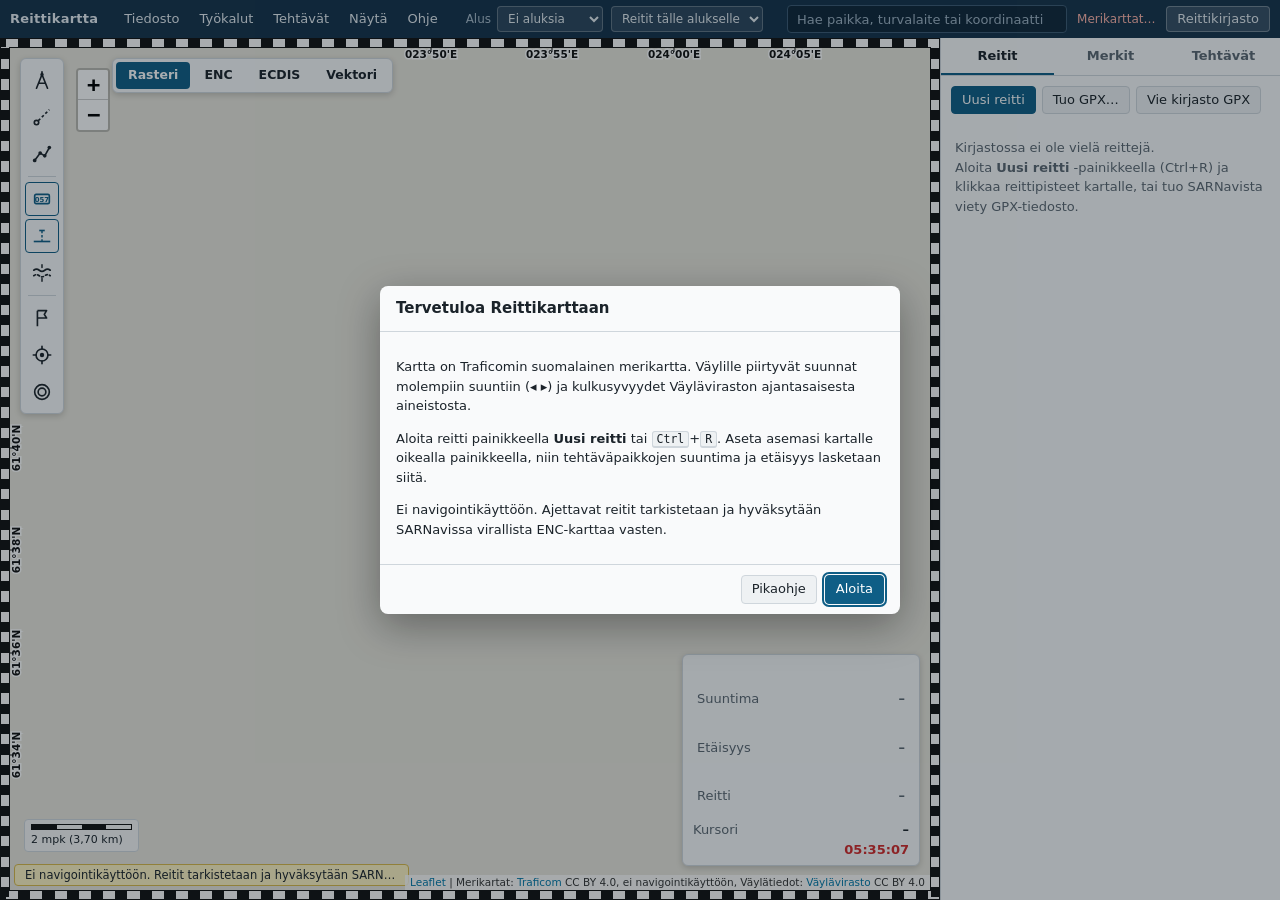
==== lahdekoodi/index.html @ a5c32640 "Tehtäväpaikan haku, oma sijainti, merimailit haussa, OSM-maapohja oletuksena - Tehtävälomakkeessa pa" ====
<!doctype html>
<html lang="fi">
<head>
<meta charset="utf-8">
<meta name="viewport" content="width=device-width, initial-scale=1">
<title>Reittikartta</title>
<link rel="stylesheet" href="lib/leaflet.css">
<link rel="stylesheet" href="css/app.css">
</head>
<body>
<header id="topbar">
  <button id="menuBtn" class="mi" type="button" aria-label="Valikko" title="Valikko">
    <svg viewBox="0 0 24 24" width="22" height="22" aria-hidden="true"><path d="M4 7h16M4 12h16M4 17h16" stroke="currentColor" stroke-width="2" stroke-linecap="round"/></svg>
  </button>
  <div class="brand" title="Selainpohjainen reittisuunnittelu merikartalla">Reittikartta</div>
  <nav id="menubar" aria-label="Valikot">
    <button class="mi" data-menu="file">Tiedosto</button>
    <button class="mi" data-menu="tools">Työkalut</button>
    <button class="mi" data-menu="tasks">Tehtävät</button>
    <button class="mi" data-menu="view">Näytä</button>
    <button class="mi" data-menu="help">Ohje</button>
  </nav>
  <div class="top-fields">
    <label class="fld">Alus
      <select id="vesselSel"></select>
    </label>
    <label class="fld">
      <select id="routeFilter" aria-label="Näytettävät reitit">
        <option value="vessel">Reitit tälle alukselle</option>
        <option value="all">Kaikki reitit</option>
      </select>
    </label>
  </div>
  <div id="searchBox" role="search">
    <input id="searchIn" type="search" placeholder="Hae paikka, turvalaite tai koordinaatti" autocomplete="off" spellcheck="false" aria-label="Paikkahaku">
    <div id="searchRes" hidden></div>
  </div>
  <span id="netStatus" class="net" role="status"></span>
  <button id="panelToggle" class="btn-ghost" aria-pressed="true"><span class="pt-long">Reittikirjasto</span><span class="pt-short">Kirjasto</span></button>
</header>

<main id="main">
  <div id="mapwrap">
    <div id="map" aria-label="Merikartta"></div>

    <div id="toolbar" role="toolbar" aria-label="Työkalut">
      <button class="tb" id="tbMeasure" title="Harppi – matkan mittaaminen (M)">
        <svg viewBox="0 0 24 24"><path d="M12 3v3M12 6l-6 15M12 6l6 15M8.2 15.5h7.6" fill="none" stroke="currentColor" stroke-width="1.8" stroke-linecap="round"/><circle cx="12" cy="6" r="1.8" fill="currentColor"/></svg>
      </button>
      <button class="tb" id="tbEbl" title="Suuntima – tosisuuntima ja etäisyys (F6)">
        <svg viewBox="0 0 24 24"><circle cx="6" cy="18" r="2.4" fill="none" stroke="currentColor" stroke-width="1.8"/><path d="M8 16L20 4" stroke="currentColor" stroke-width="1.8" stroke-dasharray="3 2.4"/></svg>
      </button>
      <button class="tb" id="tbRoute" title="Uusi reitti (Ctrl+R)">
        <svg viewBox="0 0 24 24"><path d="M4 19L10 11L15 14L20 5" fill="none" stroke="currentColor" stroke-width="1.8"/><circle cx="4" cy="19" r="2" fill="currentColor"/><circle cx="10" cy="11" r="2" fill="currentColor"/><circle cx="15" cy="14" r="2" fill="currentColor"/><circle cx="20" cy="5" r="2" fill="currentColor"/></svg>
      </button>
      <span class="tb-sep"></span>
      <button class="tb tg" id="tbNotes" title="Reittinuottien näkyvyys">
        <svg viewBox="0 0 24 24"><rect x="4" y="7" width="16" height="10" rx="1.5" fill="none" stroke="currentColor" stroke-width="1.8"/><text x="12" y="15.2" text-anchor="middle" font-size="7.5" font-weight="700" fill="currentColor">057</text></svg>
      </button>
      <button class="tb tg" id="tbPasses" title="Sivuutus- ja käännösetäisyyksien näkyvyys">
        <svg viewBox="0 0 24 24"><path d="M3 18H21" stroke="currentColor" stroke-width="1.8"/><path d="M12 18V6" stroke="currentColor" stroke-width="1.6" stroke-dasharray="2.5 2"/><path d="M9 6H15" stroke="currentColor" stroke-width="1.8"/></svg>
      </button>
      <button class="tb tg" id="tbDeep" title="Syvä vesi – turvasyvyyttä syvempi vesi vaaleana, varottava sinisenä">
        <svg viewBox="0 0 24 24"><path d="M3 9c2-1.6 4-1.6 6 0s4 1.6 6 0 4-1.6 6 0" fill="none" stroke="currentColor" stroke-width="1.8" stroke-linecap="round"/><path d="M3 15c2-1.6 4-1.6 6 0s4 1.6 6 0 4-1.6 6 0" fill="none" stroke="currentColor" stroke-width="1.8" stroke-linecap="round" stroke-dasharray="2.2 2.4"/><path d="M12 3v3M12 18v3" stroke="currentColor" stroke-width="1.6" stroke-linecap="round"/></svg>
      </button>
      <span class="tb-sep"></span>
      <button class="tb" id="tbMark" title="Lisää oma merkki kartalta">
        <svg viewBox="0 0 24 24"><path d="M7 21V4M7 4h10l-2.5 4L17 12H7" fill="none" stroke="currentColor" stroke-width="1.8" stroke-linejoin="round"/></svg>
      </button>
      <button class="tb tg" id="tbGps" title="Oma sijainti – selain kysyy luvan">
        <svg viewBox="0 0 24 24"><circle cx="12" cy="12" r="6.5" fill="none" stroke="currentColor" stroke-width="1.8"/><circle cx="12" cy="12" r="2.4" fill="currentColor"/><path d="M12 2.5v3M12 18.5v3M2.5 12h3M18.5 12h3" stroke="currentColor" stroke-width="1.8" stroke-linecap="round"/></svg>
      </button>
      <button class="tb" id="tbTask" title="Uusi tehtäväpaikka">
        <svg viewBox="0 0 24 24"><circle cx="12" cy="12" r="8" fill="none" stroke="currentColor" stroke-width="1.8"/><circle cx="12" cy="12" r="4.2" fill="none" stroke="currentColor" stroke-width="1.8"/></svg>
      </button>
    </div>

    <div id="baseSwitch" role="radiogroup" aria-label="Kartan esitystapa">
      <button type="button" role="radio" data-base="raster" title="Rasterikartta – Traficomin paperikartat, tasolle 17 asti (R)">Rasteri</button>
      <button type="button" role="radio" data-base="enc" title="ENC-kartta perinteisin symbolein, tasolle 17 asti (E)">ENC</button>
      <button type="button" role="radio" data-base="enc-ecdis" title="ENC-kartta ECDIS-symbolein, tasolle 17 asti (Shift+E)">ECDIS</button>
      <button type="button" role="radio" data-base="vector" title="Vektorikartta – terävä kaikilla tasoilla, tasolle 20 asti (V)">Vektori</button>
    </div>

    <div id="editBanner" hidden></div>

    <div id="readout" class="idle" aria-live="off">
      <div class="ro-mode" id="roMode"></div>
      <div class="ro-grid">
        <span class="empty">Suuntima</span><b id="roBrg" class="empty">–</b>
        <span class="empty">Etäisyys</span><b id="roDist" class="empty">–</b>
        <span class="empty">Reitti</span><b id="roTotal" class="empty">–</b>
        <span>Kursori</span><b id="roPos">–</b>
        <span class="ro-task" hidden>Tehtävä</span><b class="ro-task" id="roTask" hidden>–</b>
        <span class="ro-gps" hidden>Oma</span><b class="ro-gps" id="roGps" hidden>–</b>
      </div>
      <div class="ro-clock" id="roClock" title="Tietokoneen kello – ei GNSS-aikaa">--:--:--</div>
    </div>

    <div id="disclaimer">Ei navigointikäyttöön.<span class="dl-long"> Reitit tarkistetaan ja hyväksytään SARNavissa virallista ENC-karttaa vasten.</span></div>
  </div>

  <aside id="panel" aria-label="Reittikirjasto">
    <div class="tabs" role="tablist">
      <button class="tab on" data-tab="routes" role="tab">Reitit</button>
      <button class="tab" data-tab="marks" role="tab">Merkit</button>
      <button class="tab" data-tab="tasks" role="tab">Tehtävät</button>
    </div>
    <div class="tabbody" id="tab-routes"></div>
    <div class="tabbody" id="tab-marks" hidden></div>
    <div class="tabbody" id="tab-tasks" hidden></div>
  </aside>
</main>

<div id="ctxmenu" role="menu" hidden></div>
<div id="modalRoot" hidden></div>
<div id="toast" role="status" hidden></div>
<input type="file" id="fileInput" accept=".gpx,.json,application/gpx+xml,application/json" hidden>

<script src="lib/leaflet.js"></script>
<script src="js/geo.js"></script>
<script src="js/store.js"></script>
<script src="js/ui.js"></script>
<script src="js/rastersharp.js"></script>
<script src="js/symbols.js"></script>
<script src="js/chart.js"></script>
<script src="js/gpx.js"></script>
<script src="js/routes.js"></script>
<script src="js/tools.js"></script>
<script src="js/library.js"></script>
<script src="js/search.js"></script>
<script src="js/app.js"></script>
</body>
</html>
---- lahdekoodi/lib/leaflet.css ----
/* required styles */

.leaflet-pane,
.leaflet-tile,
.leaflet-marker-icon,
.leaflet-marker-shadow,
.leaflet-tile-container,
.leaflet-pane > svg,
.leaflet-pane > canvas,
.leaflet-zoom-box,
.leaflet-image-layer,
.leaflet-layer {
	position: absolute;
	left: 0;
	top: 0;
	}
.leaflet-container {
	overflow: hidden;
	}
.leaflet-tile,
.leaflet-marker-icon,
.leaflet-marker-shadow {
	-webkit-user-select: none;
	   -moz-user-select: none;
	        user-select: none;
	  -webkit-user-drag: none;
	}
/* Prevents IE11 from highlighting tiles in blue */
.leaflet-tile::selection {
	background: transparent;
}
/* Safari renders non-retina tile on retina better with this, but Chrome is worse */
.leaflet-safari .leaflet-tile {
	image-rendering: -webkit-optimize-contrast;
	}
/* hack that prevents hw layers "stretching" when loading new tiles */
.leaflet-safari .leaflet-tile-container {
	width: 1600px;
	height: 1600px;
	-webkit-transform-origin: 0 0;
	}
.leaflet-marker-icon,
.leaflet-marker-shadow {
	display: block;
	}
/* .leaflet-container svg: reset svg max-width decleration shipped in Joomla! (joomla.org) 3.x */
/* .leaflet-container img: map is broken in FF if you have max-width: 100% on tiles */
.leaflet-container .leaflet-overlay-pane svg {
	max-width: none !important;
	max-height: none !important;
	}
.leaflet-container .leaflet-marker-pane img,
.leaflet-container .leaflet-shadow-pane img,
.leaflet-container .leaflet-tile-pane img,
.leaflet-container img.leaflet-image-layer,
.leaflet-container .leaflet-tile {
	max-width: none !important;
	max-height: none !important;
	width: auto;
	padding: 0;
	}

.leaflet-container img.leaflet-tile {
	/* See: https://bugs.chromium.org/p/chromium/issues/detail?id=600120 */
	mix-blend-mode: plus-lighter;
}

.leaflet-container.leaflet-touch-zoom {
	-ms-touch-action: pan-x pan-y;
	touch-action: pan-x pan-y;
	}
.leaflet-container.leaflet-touch-drag {
	-ms-touch-action: pinch-zoom;
	/* Fallback for FF which doesn't support pinch-zoom */
	touch-action: none;
	touch-action: pinch-zoom;
}
.leaflet-container.leaflet-touch-drag.leaflet-touch-zoom {
	-ms-touch-action: none;
	touch-action: none;
}
.leaflet-container {
	-webkit-tap-highlight-color: transparent;
}
.leaflet-container a {
	-webkit-tap-highlight-color: rgba(51, 181, 229, 0.4);
}
.leaflet-tile {
	filter: inherit;
	visibility: hidden;
	}
.leaflet-tile-loaded {
	visibility: inherit;
	}
.leaflet-zoom-box {
	width: 0;
	height: 0;
	-moz-box-sizing: border-box;
	     box-sizing: border-box;
	z-index: 800;
	}
/* workaround for https://bugzilla.mozilla.org/show_bug.cgi?id=888319 */
.leaflet-overlay-pane svg {
	-moz-user-select: none;
	}

.leaflet-pane         { z-index: 400; }

.leaflet-tile-pane    { z-index: 200; }
.leaflet-overlay-pane { z-index: 400; }
.leaflet-shadow-pane  { z-index: 500; }
.leaflet-marker-pane  { z-index: 600; }
.leaflet-tooltip-pane   { z-index: 650; }
.leaflet-popup-pane   { z-index: 700; }

.leaflet-map-pane canvas { z-index: 100; }
.leaflet-map-pane svg    { z-index: 200; }

.leaflet-vml-shape {
	width: 1px;
	height: 1px;
	}
.lvml {
	behavior: url(#default#VML);
	display: inline-block;
	position: absolute;
	}


/* control positioning */

.leaflet-control {
	position: relative;
	z-index: 800;
	pointer-events: visiblePainted; /* IE 9-10 doesn't have auto */
	pointer-events: auto;
	}
.leaflet-top,
.leaflet-bottom {
	position: absolute;
	z-index: 1000;
	pointer-events: none;
	}
.leaflet-top {
	top: 0;
	}
.leaflet-right {
	right: 0;
	}
.leaflet-bottom {
	bottom: 0;
	}
.leaflet-left {
	left: 0;
	}
.leaflet-control {
	float: left;
	clear: both;
	}
.leaflet-right .leaflet-control {
	float: right;
	}
.leaflet-top .leaflet-control {
	margin-top: 10px;
	}
.leaflet-bottom .leaflet-control {
	margin-bottom: 10px;
	}
.leaflet-left .leaflet-control {
	margin-left: 10px;
	}
.leaflet-right .leaflet-control {
	margin-right: 10px;
	}


/* zoom and fade animations */

.leaflet-fade-anim .leaflet-popup {
	opacity: 0;
	-webkit-transition: opacity 0.2s linear;
	   -moz-transition: opacity 0.2s linear;
	        transition: opacity 0.2s linear;
	}
.leaflet-fade-anim .leaflet-map-pane .leaflet-popup {
	opacity: 1;
	}
.leaflet-zoom-animated {
	-webkit-transform-origin: 0 0;
	    -ms-transform-origin: 0 0;
	        transform-origin: 0 0;
	}
svg.leaflet-zoom-animated {
	will-change: transform;
}

.leaflet-zoom-anim .leaflet-zoom-animated {
	-webkit-transition: -webkit-transform 0.25s cubic-bezier(0,0,0.25,1);
	   -moz-transition:    -moz-transform 0.25s cubic-bezier(0,0,0.25,1);
	        transition:         transform 0.25s cubic-bezier(0,0,0.25,1);
	}
.leaflet-zoom-anim .leaflet-tile,
.leaflet-pan-anim .leaflet-tile {
	-webkit-transition: none;
	   -moz-transition: none;
	        transition: none;
	}

.leaflet-zoom-anim .leaflet-zoom-hide {
	visibility: hidden;
	}


/* cursors */

.leaflet-interactive {
	cursor: pointer;
	}
.leaflet-grab {
	cursor: -webkit-grab;
	cursor:    -moz-grab;
	cursor:         grab;
	}
.leaflet-crosshair,
.leaflet-crosshair .leaflet-interactive {
	cursor: crosshair;
	}
.leaflet-popup-pane,
.leaflet-control {
	cursor: auto;
	}
.leaflet-dragging .leaflet-grab,
.leaflet-dragging .leaflet-grab .leaflet-interactive,
.leaflet-dragging .leaflet-marker-draggable {
	cursor: move;
	cursor: -webkit-grabbing;
	cursor:    -moz-grabbing;
	cursor:         grabbing;
	}

/* marker & overlays interactivity */
.leaflet-marker-icon,
.leaflet-marker-shadow,
.leaflet-image-layer,
.leaflet-pane > svg path,
.leaflet-tile-container {
	pointer-events: none;
	}

.leaflet-marker-icon.leaflet-interactive,
.leaflet-image-layer.leaflet-interactive,
.leaflet-pane > svg path.leaflet-interactive,
svg.leaflet-image-layer.leaflet-interactive path {
	pointer-events: visiblePainted; /* IE 9-10 doesn't have auto */
	pointer-events: auto;
	}

/* visual tweaks */

.leaflet-container {
	background: #ddd;
	outline-offset: 1px;
	}
.leaflet-container a {
	color: #0078A8;
	}
.leaflet-zoom-box {
	border: 2px dotted #38f;
	background: rgba(255,255,255,0.5);
	}


/* general typography */
.leaflet-container {
	font-family: "Helvetica Neue", Arial, Helvetica, sans-serif;
	font-size: 12px;
	font-size: 0.75rem;
	line-height: 1.5;
	}


/* general toolbar styles */

.leaflet-bar {
	box-shadow: 0 1px 5px rgba(0,0,0,0.65);
	border-radius: 4px;
	}
.leaflet-bar a {
	background-color: #fff;
	border-bottom: 1px solid #ccc;
	width: 26px;
	height: 26px;
	line-height: 26px;
	display: block;
	text-align: center;
	text-decoration: none;
	color: black;
	}
.leaflet-bar a,
.leaflet-control-layers-toggle {
	background-position: 50% 50%;
	background-repeat: no-repeat;
	display: block;
	}
.leaflet-bar a:hover,
.leaflet-bar a:focus {
	background-color: #f4f4f4;
	}
.leaflet-bar a:first-child {
	border-top-left-radius: 4px;
	border-top-right-radius: 4px;
	}
.leaflet-bar a:last-child {
	border-bottom-left-radius: 4px;
	border-bottom-right-radius: 4px;
	border-bottom: none;
	}
.leaflet-bar a.leaflet-disabled {
	cursor: default;
	background-color: #f4f4f4;
	color: #bbb;
	}

.leaflet-touch .leaflet-bar a {
	width: 30px;
	height: 30px;
	line-height: 30px;
	}
.leaflet-touch .leaflet-bar a:first-child {
	border-top-left-radius: 2px;
	border-top-right-radius: 2px;
	}
.leaflet-touch .leaflet-bar a:last-child {
	border-bottom-left-radius: 2px;
	border-bottom-right-radius: 2px;
	}

/* zoom control */

.leaflet-control-zoom-in,
.leaflet-control-zoom-out {
	font: bold 18px 'Lucida Console', Monaco, monospace;
	text-indent: 1px;
	}

.leaflet-touch .leaflet-control-zoom-in, .leaflet-touch .leaflet-control-zoom-out  {
	font-size: 22px;
	}


/* layers control */

.leaflet-control-layers {
	box-shadow: 0 1px 5px rgba(0,0,0,0.4);
	background: #fff;
	border-radius: 5px;
	}
.leaflet-control-layers-toggle {
	background-image: url(images/layers.png);
	width: 36px;
	height: 36px;
	}
.leaflet-retina .leaflet-control-layers-toggle {
	background-image: url(images/layers-2x.png);
	background-size: 26px 26px;
	}
.leaflet-touch .leaflet-control-layers-toggle {
	width: 44px;
	height: 44px;
	}
.leaflet-control-layers .leaflet-control-layers-list,
.leaflet-control-layers-expanded .leaflet-control-layers-toggle {
	display: none;
	}
.leaflet-control-layers-expanded .leaflet-control-layers-list {
	display: block;
	position: relative;
	}
.leaflet-control-layers-expanded {
	padding: 6px 10px 6px 6px;
	color: #333;
	background: #fff;
	}
.leaflet-control-layers-scrollbar {
	overflow-y: scroll;
	overflow-x: hidden;
	padding-right: 5px;
	}
.leaflet-control-layers-selector {
	margin-top: 2px;
	position: relative;
	top: 1px;
	}
.leaflet-control-layers label {
	display: block;
	font-size: 13px;
	font-size: 1.08333em;
	}
.leaflet-control-layers-separator {
	height: 0;
	border-top: 1px solid #ddd;
	margin: 5px -10px 5px -6px;
	}

/* Default icon URLs */
.leaflet-default-icon-path { /* used only in path-guessing heuristic, see L.Icon.Default */
	background-image: url(images/marker-icon.png);
	}


/* attribution and scale controls */

.leaflet-container .leaflet-control-attribution {
	background: #fff;
	background: rgba(255, 255, 255, 0.8);
	margin: 0;
	}
.leaflet-control-attribution,
.leaflet-control-scale-line {
	padding: 0 5px;
	color: #333;
	line-height: 1.4;
	}
.leaflet-control-attribution a {
	text-decoration: none;
	}
.leaflet-control-attribution a:hover,
.leaflet-control-attribution a:focus {
	text-decoration: underline;
	}
.leaflet-attribution-flag {
	display: inline !important;
	vertical-align: baseline !important;
	width: 1em;
	height: 0.6669em;
	}
.leaflet-left .leaflet-control-scale {
	margin-left: 5px;
	}
.leaflet-bottom .leaflet-control-scale {
	margin-bottom: 5px;
	}
.leaflet-control-scale-line {
	border: 2px solid #777;
	border-top: none;
	line-height: 1.1;
	padding: 2px 5px 1px;
	white-space: nowrap;
	-moz-box-sizing: border-box;
	     box-sizing: border-box;
	background: rgba(255, 255, 255, 0.8);
	text-shadow: 1px 1px #fff;
	}
.leaflet-control-scale-line:not(:first-child) {
	border-top: 2px solid #777;
	border-bottom: none;
	margin-top: -2px;
	}
.leaflet-control-scale-line:not(:first-child):not(:last-child) {
	border-bottom: 2px solid #777;
	}

.leaflet-touch .leaflet-control-attribution,
.leaflet-touch .leaflet-control-layers,
.leaflet-touch .leaflet-bar {
	box-shadow: none;
	}
.leaflet-touch .leaflet-control-layers,
.leaflet-touch .leaflet-bar {
	border: 2px solid rgba(0,0,0,0.2);
	background-clip: padding-box;
	}


/* popup */

.leaflet-popup {
	position: absolute;
	text-align: center;
	margin-bottom: 20px;
	}
.leaflet-popup-content-wrapper {
	padding: 1px;
	text-align: left;
	border-radius: 12px;
	}
.leaflet-popup-content {
	margin: 13px 24px 13px 20px;
	line-height: 1.3;
	font-size: 13px;
	font-size: 1.08333em;
	min-height: 1px;
	}
.leaflet-popup-content p {
	margin: 17px 0;
	margin: 1.3em 0;
	}
.leaflet-popup-tip-container {
	width: 40px;
	height: 20px;
	position: absolute;
	left: 50%;
	margin-top: -1px;
	margin-left: -20px;
	overflow: hidden;
	pointer-events: none;
	}
.leaflet-popup-tip {
	width: 17px;
	height: 17px;
	padding: 1px;

	margin: -10px auto 0;
	pointer-events: auto;

	-webkit-transform: rotate(45deg);
	   -moz-transform: rotate(45deg);
	    -ms-transform: rotate(45deg);
	        transform: rotate(45deg);
	}
.leaflet-popup-content-wrapper,
.leaflet-popup-tip {
	background: white;
	color: #333;
	box-shadow: 0 3px 14px rgba(0,0,0,0.4);
	}
.leaflet-container a.leaflet-popup-close-button {
	position: absolute;
	top: 0;
	right: 0;
	border: none;
	text-align: center;
	width: 24px;
	height: 24px;
	font: 16px/24px Tahoma, Verdana, sans-serif;
	color: #757575;
	text-decoration: none;
	background: transparent;
	}
.leaflet-container a.leaflet-popup-close-button:hover,
.leaflet-container a.leaflet-popup-close-button:focus {
	color: #585858;
	}
.leaflet-popup-scrolled {
	overflow: auto;
	}

.leaflet-oldie .leaflet-popup-content-wrapper {
	-ms-zoom: 1;
	}
.leaflet-oldie .leaflet-popup-tip {
	width: 24px;
	margin: 0 auto;

	-ms-filter: "progid:DXImageTransform.Microsoft.Matrix(M11=0.70710678, M12=0.70710678, M21=-0.70710678, M22=0.70710678)";
	filter: progid:DXImageTransform.Microsoft.Matrix(M11=0.70710678, M12=0.70710678, M21=-0.70710678, M22=0.70710678);
	}

.leaflet-oldie .leaflet-control-zoom,
.leaflet-oldie .leaflet-control-layers,
.leaflet-oldie .leaflet-popup-content-wrapper,
.leaflet-oldie .leaflet-popup-tip {
	border: 1px solid #999;
	}


/* div icon */

.leaflet-div-icon {
	background: #fff;
	border: 1px solid #666;
	}


/* Tooltip */
/* Base styles for the element that has a tooltip */
.leaflet-tooltip {
	position: absolute;
	padding: 6px;
	background-color: #fff;
	border: 1px solid #fff;
	border-radius: 3px;
	color: #222;
	white-space: nowrap;
	-webkit-user-select: none;
	-moz-user-select: none;
	-ms-user-select: none;
	user-select: none;
	pointer-events: none;
	box-shadow: 0 1px 3px rgba(0,0,0,0.4);
	}
.leaflet-tooltip.leaflet-interactive {
	cursor: pointer;
	pointer-events: auto;
	}
.leaflet-tooltip-top:before,
.leaflet-tooltip-bottom:before,
.leaflet-tooltip-left:before,
.leaflet-tooltip-right:before {
	position: absolute;
	pointer-events: none;
	border: 6px solid transparent;
	background: transparent;
	content: "";
	}

/* Directions */

.leaflet-tooltip-bottom {
	margin-top: 6px;
}
.leaflet-tooltip-top {
	margin-top: -6px;
}
.leaflet-tooltip-bottom:before,
.leaflet-tooltip-top:before {
	left: 50%;
	margin-left: -6px;
	}
.leaflet-tooltip-top:before {
	bottom: 0;
	margin-bottom: -12px;
	border-top-color: #fff;
	}
.leaflet-tooltip-bottom:before {
	top: 0;
	margin-top: -12px;
	margin-left: -6px;
	border-bottom-color: #fff;
	}
.leaflet-tooltip-left {
	margin-left: -6px;
}
.leaflet-tooltip-right {
	margin-left: 6px;
}
.leaflet-tooltip-left:before,
.leaflet-tooltip-right:before {
	top: 50%;
	margin-top: -6px;
	}
.leaflet-tooltip-left:before {
	right: 0;
	margin-right: -12px;
	border-left-color: #fff;
	}
.leaflet-tooltip-right:before {
	left: 0;
	margin-left: -12px;
	border-right-color: #fff;
	}

/* Printing */

@media print {
	/* Prevent printers from removing background-images of controls. */
	.leaflet-control {
		-webkit-print-color-adjust: exact;
		print-color-adjust: exact;
		}
	}
---- lahdekoodi/css/app.css ----
/* Reittikartta – käyttöliittymä.
   Ulkoasu: ohjaamon työkalu. Tumma yläpalkki, rauhalliset harmaansiniset paneelit,
   merikartta saa olla pääosassa. Reittivärit noudattavat SARNavia
   (luonnos ruskea, hyväksytty pinkki, korostus keltainen). */
:root {
  --top-bg: #15324a;
  --top-ink: #e7eef3;
  --top-muted: #a9bccb;
  --ui-bg: #eef1f3;
  --ui-panel: #f9fafb;
  --ui-ink: #1b232a;
  --ui-muted: #5b6771;
  --ui-line: #cfd6dc;
  --ui-hover: #e2e8ed;
  --accent: #0f5e86;
  --accent-ink: #ffffff;
  --draft: #9a5b2a;
  --approved: #d4237f;
  --hl: #ffd400;
  --ok: #1d8a3f;
  --bad: #d22a2a;
  --warn-bg: #fff4c2;
  --chart-ink: #111111;
  --chart-paper: #ffffff;
  --map-bg: #e9e6dc;
  --font: "Segoe UI", system-ui, -apple-system, Roboto, Arial, sans-serif;
  color-scheme: light;
}
body.night {
  --top-bg: #0a1117;
  --top-ink: #c9d3da;
  --top-muted: #7f8f9b;
  --ui-bg: #11171c;
  --ui-panel: #151c22;
  --ui-ink: #d3dbe1;
  --ui-muted: #8a98a3;
  --ui-line: #28333c;
  --ui-hover: #1e2830;
  --accent: #3b93c0;
  --accent-ink: #0b1116;
  --warn-bg: #3a3215;
  --chart-ink: #c8ced3;
  --chart-paper: #161b1f;
  --map-bg: #121619;
  color-scheme: dark;
}

* { box-sizing: border-box; }
html, body { height: 100%; margin: 0; }
body {
  font: 13px/1.4 var(--font);
  color: var(--ui-ink);
  background: var(--ui-bg);
  display: flex; flex-direction: column;
  overflow: hidden;
}
button, select, input, textarea { font: inherit; color: inherit; }
button { cursor: pointer; }
:focus-visible { outline: 2px solid var(--accent); outline-offset: 1px; }
[hidden] { display: none !important; }

/* ---------- yläpalkki ---------- */
#topbar {
  display: flex; align-items: center; gap: 10px;
  padding: 0 10px; height: 38px; flex: none;
  background: var(--top-bg); color: var(--top-ink);
}
.brand { font-weight: 700; letter-spacing: .02em; margin-right: 6px; white-space: nowrap; }
#menubar { display: flex; }
.mi {
  background: none; border: 0; padding: 0 10px; height: 38px;
  color: var(--top-ink); border-radius: 0;
}
.mi:hover, .mi.open { background: rgba(255,255,255,.12); }
.top-fields { display: flex; gap: 8px; margin-left: 8px; }
.fld { display: flex; align-items: center; gap: 6px; color: var(--top-muted); font-size: 12px; }
.fld select {
  background: rgba(255,255,255,.1); border: 1px solid rgba(255,255,255,.25); color: var(--top-ink);
  border-radius: 4px; padding: 3px 6px; height: 26px;
}
.fld select option { color: #111; }
.net { margin-left: auto; font-size: 12px; color: var(--top-muted); white-space: nowrap; overflow: hidden; text-overflow: ellipsis; }
.net.busy::before { content: ""; display: inline-block; width: 8px; height: 8px; border-radius: 50%; background: #7fc4ea; margin-right: 6px; animation: pulse 1s infinite alternate; }
.net.err { color: #ffb3a8; }
@keyframes pulse { from { opacity: .3 } to { opacity: 1 } }
@media (prefers-reduced-motion: reduce) { .net.busy::before { animation: none; } }
.btn-ghost {
  background: none; border: 1px solid rgba(255,255,255,.3); color: var(--top-ink);
  border-radius: 4px; padding: 3px 10px; height: 26px; white-space: nowrap;
}
.btn-ghost[aria-pressed="true"] { background: rgba(255,255,255,.14); }

/* ---------- pääalue ---------- */
#main { flex: 1; display: flex; min-height: 0; }
#mapwrap { position: relative; flex: 1; min-width: 0; }
#map { position: absolute; inset: 0; background: var(--map-bg); }
body.night #map .leaflet-tile-pane, body.night #map .leaflet-chart-pane, body.night #map .leaflet-depth-pane { filter: invert(.92) hue-rotate(180deg) brightness(.72) contrast(1.05) saturate(.75); }
.leaflet-container { font-family: var(--font); }
.chart-border { position: absolute; inset: 0; pointer-events: none; z-index: 640; }
#map.mode-cross, #map.mode-cross .leaflet-interactive { cursor: crosshair !important; }

/* työkalupalkki vasemmassa yläkulmassa */
#toolbar {
  position: absolute; top: 20px; left: 20px; z-index: 800;
  display: flex; flex-direction: column; gap: 3px;
  background: var(--ui-panel); border: 1px solid var(--ui-line); border-radius: 6px; padding: 4px;
  box-shadow: 0 2px 6px rgba(0,0,0,.18);
}
.tb {
  width: 34px; height: 34px; border: 1px solid transparent; border-radius: 4px; background: none;
  display: grid; place-items: center; color: var(--ui-ink); padding: 0;
}
.tb svg { width: 22px; height: 22px; }
.tb:hover { background: var(--ui-hover); }
.tb.on { background: var(--accent); color: var(--accent-ink); }
.tb.tg.on { background: none; color: var(--accent); border-color: var(--accent); }
.tb-sep { height: 1px; background: var(--ui-line); margin: 2px 3px; }

/* kartan esitystavan valinta zoomauspainikkeiden vieressä */
#baseSwitch {
  position: absolute; top: 20px; left: 112px; z-index: 800; display: flex; gap: 2px;
  background: var(--ui-panel); border: 1px solid var(--ui-line); border-radius: 6px; padding: 3px;
  box-shadow: 0 2px 6px rgba(0,0,0,.18);
}
#baseSwitch button {
  border: 1px solid transparent; border-radius: 4px; background: none; color: var(--ui-ink);
  font: 600 12.5px var(--font); padding: 6px 11px; line-height: 1; cursor: pointer;
}
#baseSwitch button:hover { background: var(--ui-hover); }
#baseSwitch button[aria-checked="true"] { background: var(--accent); color: var(--accent-ink); }
/* vektorikartta näytetään itsestään rasterin tarkimman tason jälkeen */
#baseSwitch button.auto { border: 1px dashed var(--accent); color: var(--accent); }

/* zoomaus oikeaan alakulmaan lukeman yläpuolelle */
.leaflet-top.leaflet-left { top: 20px; left: 66px; }
.leaflet-bottom.leaflet-left { bottom: 38px; left: 14px; }
.leaflet-bottom.leaflet-right { bottom: 10px; right: 10px; }
.leaflet-control-attribution { font-size: 10.5px; max-width: 60vw; }

/* muokkausilmoitus */
#editBanner {
  position: absolute; top: 20px; right: 20px; z-index: 800;
  display: flex; align-items: center; gap: 10px; padding: 7px 10px; border-radius: 6px;
  color: #fff; background: var(--draft); box-shadow: 0 2px 8px rgba(0,0,0,.25); max-width: 60%;
}
#editBanner.approved { background: #e8c21b; color: #1b1b1b; }
#editBanner.adding { background: var(--draft); }
#editBanner .eb-txt { font-weight: 600; }
#editBanner button {
  border: 1px solid currentColor; background: rgba(255,255,255,.15); color: inherit;
  border-radius: 4px; padding: 2px 9px;
}

/* lukemat oikeassa alakulmassa */
#readout {
  position: absolute; right: 20px; bottom: 34px; z-index: 800;
  background: var(--ui-panel); border: 1px solid var(--ui-line); border-radius: 6px;
  box-shadow: 0 2px 6px rgba(0,0,0,.18); padding: 6px 10px 6px; min-width: 238px;
  font-variant-numeric: tabular-nums;
}
.ro-mode { font-size: 11px; text-transform: uppercase; letter-spacing: .06em; color: var(--accent); min-height: 14px; font-weight: 700; }
.ro-grid { display: grid; grid-template-columns: auto 1fr; column-gap: 12px; row-gap: 1px; }
.ro-grid span { color: var(--ui-muted); }
.ro-grid b { font-weight: 600; text-align: right; white-space: nowrap; }
.ro-clock { text-align: right; color: var(--bad); font-weight: 600; margin-top: 2px; }

#disclaimer {
  position: absolute; left: 14px; bottom: 14px; z-index: 790;
  background: var(--warn-bg); border: 1px solid #d9b94a; color: var(--ui-ink);
  padding: 2px 10px; border-radius: 4px; font-size: 11.5px; white-space: nowrap; max-width: 42%;
  overflow: hidden; text-overflow: ellipsis;
}

/* mittakaava */
.scale-nm { background: color-mix(in srgb, var(--ui-panel) 88%, transparent); padding: 4px 6px 3px; border-radius: 4px; border: 1px solid var(--ui-line); }
.scale-nm .bar { display: flex; height: 6px; border: 1px solid var(--chart-ink); }
.scale-nm .bar span { flex: 1; }
.scale-nm .bar span:nth-child(odd) { background: var(--chart-ink); }
.scale-nm .lab { font-size: 11px; margin-top: 2px; font-variant-numeric: tabular-nums; }

/* ---------- paneeli ---------- */
#panel {
  width: 340px; flex: none; display: flex; flex-direction: column; min-height: 0;
  background: var(--ui-panel); border-left: 1px solid var(--ui-line);
}
body.panel-closed #panel { display: none; }
.tabs { display: flex; border-bottom: 1px solid var(--ui-line); flex: none; }
.tab { flex: 1; background: none; border: 0; padding: 9px 0 8px; border-bottom: 2px solid transparent; color: var(--ui-muted); font-weight: 600; }
.tab.on { color: var(--ui-ink); border-bottom-color: var(--accent); }
.tabbody { flex: 1; overflow: auto; padding: 10px; min-height: 0; }
.p-actions { display: flex; flex-wrap: wrap; gap: 6px; margin-bottom: 10px; }
.btn {
  border: 1px solid var(--ui-line); background: var(--ui-bg); border-radius: 4px; padding: 4px 10px;
}
.btn:hover { background: var(--ui-hover); }
.btn.primary { background: var(--accent); border-color: var(--accent); color: var(--accent-ink); }
.btn.approve { background: var(--approved); border-color: var(--approved); color: #fff; }
.btn.danger { color: var(--bad); }
.btn.small { padding: 2px 7px; font-size: 12px; }
.empty { color: var(--ui-muted); padding: 14px 4px; line-height: 1.5; }
.list { display: flex; flex-direction: column; gap: 4px; }
.item {
  display: grid; grid-template-columns: 6px 1fr auto; gap: 8px; align-items: center;
  border: 1px solid var(--ui-line); border-radius: 5px; padding: 6px 8px 6px 0; background: var(--ui-bg);
  cursor: pointer; overflow: hidden;
}
.item:hover { background: var(--ui-hover); }
.item.sel { outline: 2px solid var(--hl); outline-offset: -1px; }
.item .sw { align-self: stretch; }
.item .nm { font-weight: 600; min-width: 0; overflow: hidden; text-overflow: ellipsis; white-space: nowrap; }
.item .meta { color: var(--ui-muted); font-size: 12px; white-space: nowrap; overflow: hidden; text-overflow: ellipsis; }
.item .side { color: var(--ui-muted); font-size: 12px; text-align: right; font-variant-numeric: tabular-nums; }
.chip { display: inline-block; font-size: 11px; border-radius: 9px; padding: 0 6px; margin-right: 3px; border: 1px solid var(--ui-line); }
.chip.draft { color: var(--draft); border-color: var(--draft); }
.chip.approved { color: var(--approved); border-color: var(--approved); }
.group-h { font-size: 11px; text-transform: uppercase; letter-spacing: .06em; color: var(--ui-muted); margin: 10px 2px 4px; font-weight: 700; }

.detail { margin-top: 12px; border-top: 1px solid var(--ui-line); padding-top: 10px; }
.detail h3 { margin: 0 0 4px; font-size: 14px; }
.kv { display: grid; grid-template-columns: auto 1fr; gap: 2px 10px; margin: 6px 0 8px; }
.kv span { color: var(--ui-muted); }
.legs { width: 100%; border-collapse: collapse; font-variant-numeric: tabular-nums; margin-top: 6px; }
.legs th { text-align: right; font-weight: 600; color: var(--ui-muted); font-size: 11.5px; border-bottom: 1px solid var(--ui-line); padding: 3px 4px; }
.legs td { text-align: right; padding: 3px 4px; border-bottom: 1px solid var(--ui-line); }
.legs th:first-child, .legs td:first-child { text-align: left; }
.tbl-wrap { overflow-x: auto; }

/* ---------- valikko ja dialogit ---------- */
#ctxmenu {
  position: fixed; z-index: 2000; min-width: 210px; background: var(--ui-panel); color: var(--ui-ink);
  border: 1px solid var(--ui-line); border-radius: 6px; box-shadow: 0 6px 18px rgba(0,0,0,.25); padding: 4px 0;
  overflow-y: auto; overscroll-behavior: contain;
}
#ctxmenu .mh { padding: 4px 12px 5px; font-size: 11px; color: var(--ui-muted); text-transform: uppercase; letter-spacing: .05em; font-weight: 700; border-bottom: 1px solid var(--ui-line); margin-bottom: 3px; }
#ctxmenu button { display: flex; justify-content: space-between; gap: 18px; width: 100%; text-align: left; background: none; border: 0; padding: 5px 12px; }
#ctxmenu button:hover:not(:disabled) { background: var(--ui-hover); }
#ctxmenu button:disabled { color: var(--ui-muted); cursor: default; }
#ctxmenu button .k { color: var(--ui-muted); font-size: 11.5px; }
#ctxmenu button > span:not(.k) { flex: 1; }
#ctxmenu button.chk::before { content: "✓"; width: 14px; display: inline-block; margin-left: -4px; color: var(--accent); }
#ctxmenu button.unchk::before, #ctxmenu button.nochk::before { content: ""; width: 14px; display: inline-block; margin-left: -4px; }
#ctxmenu .mhd { padding: 7px 12px 3px; font-size: 10.5px; color: var(--ui-muted); text-transform: uppercase; letter-spacing: .05em; font-weight: 700; border-top: 1px solid var(--ui-line); margin-top: 3px; }
#ctxmenu .mhd:first-of-type { border-top: 0; margin-top: 0; }
#ctxmenu .mh { display: flex; align-items: center; gap: 8px; }
#ctxmenu .mh-t { flex: 1; }
#ctxmenu .mh-back, #ctxmenu .mh-x { width: auto; flex: none; padding: 6px 8px; border: 0; background: none; color: var(--accent); font: 600 14px var(--font); text-transform: none; letter-spacing: 0; }
#ctxmenu .mh-x { font-size: 18px; color: var(--ui-ink); }
#ctxmenu .more { display: none; }
#menuBackdrop { display: none; }
#ctxmenu .sep { height: 1px; background: var(--ui-line); margin: 3px 0; }

#modalRoot { position: fixed; inset: 0; z-index: 3000; background: rgba(10,20,30,.35); display: grid; place-items: center; padding: 16px; }
.modal {
  background: var(--ui-panel); color: var(--ui-ink); border-radius: 8px; box-shadow: 0 12px 40px rgba(0,0,0,.35);
  width: min(520px, 100%); max-height: calc(100vh - 32px); display: flex; flex-direction: column;
}
.modal h2 { margin: 0; font-size: 15px; padding: 12px 16px; border-bottom: 1px solid var(--ui-line); }
.modal .mb { padding: 12px 16px; overflow: auto; }
.modal .mf { display: flex; justify-content: flex-end; gap: 8px; padding: 10px 16px; border-top: 1px solid var(--ui-line); flex-wrap: wrap; }
.form { display: grid; grid-template-columns: 110px 1fr; gap: 8px 10px; align-items: center; }
.form label { color: var(--ui-muted); }
.form input, .form select, .form textarea {
  width: 100%; border: 1px solid var(--ui-line); border-radius: 4px; padding: 5px 7px; background: var(--ui-bg);
}
.form textarea { min-height: 60px; resize: vertical; }
.form .full { grid-column: 1 / -1; }
.form .hint { grid-column: 2; font-size: 12px; color: var(--ui-muted); margin-top: -4px; }
.form .err { grid-column: 1 / -1; color: var(--bad); font-weight: 600; }
.checks { display: flex; flex-wrap: wrap; gap: 6px 14px; }
.checks label { color: var(--ui-ink); display: flex; gap: 5px; align-items: center; }
.checks input { width: auto; }
.help h3 { font-size: 13px; margin: 12px 0 4px; }
.help p, .help li { line-height: 1.5; }
.help kbd { border: 1px solid var(--ui-line); border-bottom-width: 2px; border-radius: 3px; padding: 0 4px; font-size: 11.5px; background: var(--ui-bg); }
.help table { border-collapse: collapse; }
.help td { padding: 2px 10px 2px 0; vertical-align: top; }

#toast {
  position: fixed; left: 50%; bottom: 46px; transform: translateX(-50%); z-index: 3100;
  background: #1f2a33; color: #fff; padding: 7px 14px; border-radius: 6px; box-shadow: 0 4px 14px rgba(0,0,0,.3); max-width: 80vw;
}
#toast.bad { background: #8d1e1e; }

/* ---------- karttakohteet ---------- */
.fw-anchor { pointer-events: none; }
.fw-lab {
  position: absolute; left: 0; top: 0; white-space: nowrap; display: flex; gap: 8px; align-items: center;
  font: 600 11.5px/1 var(--font); color: #0b0b0b; font-variant-numeric: tabular-nums;
  text-shadow: 0 0 2px #fff, 0 0 3px #fff;
}
.fw-b { background: rgba(255,255,255,.78); padding: 1px 3px; border-radius: 2px; }
.fw-b.off { color: #000; }
.fw-d { border: 1px solid #222; background: #fff; padding: 1px 3px; text-shadow: none; font-weight: 700; }
body.night .fw-lab { color: #e9eef2; text-shadow: 0 0 2px #000, 0 0 3px #000, 0 0 4px #000; }
body.night .fw-b { background: rgba(10,14,18,.6); }
body.night .fw-d { background: #111; border-color: #ccc; color: #eee; }

/* Leafletin merkki on aina position:absolute – suhteellinen asemointi pinoaisi merkit allekkain */
.aid-ico { }
.aid-ico svg { display: block; filter: drop-shadow(0 0 1px #fff); }
.rk-ico svg, .flare-ico svg, .sym-ico svg { display: block; }
.flare-ico, .sym-ico { pointer-events: none; }
/* yönäytössä mustat karttamerkit vaaleina (valon pisarat säilyttävät värinsä) */
body.night .aid-ico svg, body.night .rk-ico svg, body.night .mk svg { filter: invert(.9) hue-rotate(180deg); }
.aid-name { position: absolute; left: 18px; top: 6px; white-space: nowrap; font: italic 600 11px var(--font); color: #111; text-shadow: 0 0 2px #fff, 0 0 3px #fff; }
.sg { position: absolute; transform: translate(-50%, -50%); white-space: nowrap; font: 700 10.5px/1 var(--font); }
.sg-speed { width: 22px; height: 22px; border-radius: 50%; border: 3px solid #d7191c; background: #fff; display: grid; place-items: center; color: #111; }
.sg-head { background: #1f4fa3; color: #fff; padding: 3px 4px; border-radius: 2px; border: 1px solid #fff; }
.sg-gen { width: 16px; height: 16px; background: #1f4fa3; color: #fff; display: grid; place-items: center; border: 1px solid #fff; }

.pop table { border-collapse: collapse; margin-top: 4px; }
.pop th { text-align: left; color: #555; font-weight: 600; padding: 1px 8px 1px 0; vertical-align: top; }
.pop td { padding: 1px 0; }
.pop .muted { color: #666; }
.pop-src { margin-top: 5px; font-size: 11px; color: #777; }

/* reitit */
.wp { width: 12px; height: 12px; margin: -6px 0 0 -6px; border-radius: 50%; background: #fff; border: 2px solid var(--draft); }
.wp.edit { width: 16px; height: 16px; margin: -8px 0 0 -8px; border: 3px solid var(--ok); box-shadow: 0 0 0 3px rgba(29,138,63,.35); cursor: move; }
.wp.approved { border-color: var(--approved); }
.wp.edit.snapped { border-color: #c2188b; box-shadow: 0 0 0 3px rgba(194,24,139,.35); }
.wp-dot { width: 8px; height: 8px; margin: -4px 0 0 -4px; border-radius: 50%; background: #fff; border: 2px solid var(--draft); }
.wp-dot.approved { border-color: var(--approved); }
.wp-num { position: absolute; left: 10px; top: -18px; font: 700 10.5px var(--font); color: #111; text-shadow: 0 0 2px #fff, 0 0 3px #fff; white-space: nowrap; }

.note {
  position: absolute; transform: translate(-50%, -50%); white-space: nowrap;
  font: 800 13px/1 var(--font); font-variant-numeric: tabular-nums;
  padding: 3px 6px; border-radius: 3px; color: #fff; background: var(--bad); border: 1.5px solid #fff;
  box-shadow: 0 1px 3px rgba(0,0,0,.4);
}
.note.ok { background: var(--ok); }
.note.edit { cursor: move; outline: 2px dashed rgba(29,138,63,.8); outline-offset: 2px; }
.note.view.ok { background: #fff; color: #111; border-color: #111; }
.pass-lab, .turn-lab {
  position: absolute; transform: translate(-50%, -50%); white-space: nowrap;
  font: 700 12px/1 var(--font); font-variant-numeric: tabular-nums;
  padding: 2px 5px; border-radius: 3px; background: #fff; color: #0b4f7a; border: 1.5px solid #0b4f7a;
}
.turn-lab { color: #6a3b8f; border-color: #6a3b8f; }
.pass-lab.bad, .turn-lab.bad { color: #fff; background: var(--bad); border-color: #fff; }
.pass-lab.edit, .turn-lab.edit { cursor: move; }
.handle { width: 12px; height: 12px; margin: -6px 0 0 -6px; border-radius: 2px; background: #fff; border: 2px solid #0b4f7a; cursor: move; }
.handle.snapped { border-color: #c2188b; border-radius: 50%; box-shadow: 0 0 0 3px rgba(194,24,139,.3); }

/* merkit, tehtävät, asema */
.mk { }
.mk svg { display: block; filter: drop-shadow(0 0 1.5px #fff); }
.mk-name { position: absolute; left: 20px; top: 2px; white-space: nowrap; font: 600 11.5px var(--font); color: #111; text-shadow: 0 0 2px #fff, 0 0 3px #fff, 0 0 4px #fff; }
.mk.draft svg { opacity: .85; }
.task-name { position: absolute; left: 22px; top: -4px; white-space: nowrap; font: 700 12px var(--font); color: #b0122b; text-shadow: 0 0 2px #fff, 0 0 3px #fff, 0 0 4px #fff; }
body.night .mk-name, body.night .wp-num, body.night .aid-name { color: #eee; text-shadow: 0 0 2px #000, 0 0 3px #000; }

@media (max-width: 900px) {
  #panel { position: absolute; right: 0; top: 38px; bottom: 0; z-index: 1500; width: min(340px, 92vw); box-shadow: -4px 0 14px rgba(0,0,0,.25); }
  .top-fields .fld:last-child, .brand { display: none; }
  #disclaimer { max-width: 48%; }
}

.map-notes { position: absolute; top: 10px; right: 12px; z-index: 800; display: flex; flex-direction: column; align-items: flex-end; gap: 6px; pointer-events: none; max-width: min(380px, 60%); }
.safety-chip { background: rgba(255,255,255,.95); border: 1px solid #9fb4c8; color: #12324f; font: 600 12px var(--font); padding: 6px 9px; border-radius: 4px; box-shadow: 0 1px 4px rgba(0,0,0,.18); line-height: 1.35; }
.safety-chip[hidden] { display: none; }
.safety-chip .sub { font-weight: 400; color: #33506b; margin-top: 2px; }
.safety-chip .sw { display: inline-block; width: 12px; height: 12px; vertical-align: -2px; margin: 0 4px 0 0; border: 1px solid #08346e; border-radius: 2px; }
.safety-chip .sw-deep { background: #fff; }
.safety-chip .sw-shallow { background: rgb(118,172,226); margin-left: 8px; }
body.night .safety-chip { background: #1d2329; color: #d6e4f0; border-color: #4a6177; }
body.night .safety-chip .sub { color: #a9bccd; }
.enc-note { background: rgba(255,255,255,.94); border: 1px solid #c9a227; color: #5a4300; font: 600 12px var(--font); padding: 5px 9px; border-radius: 4px; box-shadow: 0 1px 4px rgba(0,0,0,.18); pointer-events: none; }
.enc-note[hidden] { display: none; }
body.night .enc-note { background: #1d2329; color: #f0d27a; border-color: #8a6d1a; }

/* vektorikartta: maa paperikartan keltaisella, maastokartta kerrottuna sen päälle */
#map.vec-base { background: #faf0cb; }
#map.vec-base .leaflet-tile-pane { mix-blend-mode: multiply; }
.snd-ico { pointer-events: none; }
.snd { position: absolute; transform: translate(-50%, -55%); white-space: nowrap; font: italic 500 11px/1 var(--font); color: #222; text-shadow: 0 0 2px #fff, 0 0 2px #fff; }
.snd sub { font-size: 8px; vertical-align: -3px; margin-left: 0.5px; }
body.night #map.vec-base { background: #2b2a24; }
body.night .snd { color: #e8e8e8; text-shadow: 0 0 2px #000; }

/* reittilegien suunnat ja käännösmerkit */
.leg-anchor, .tick-ico, .lt-ico, .spd-ico, .nm-ico, .rk-ico { pointer-events: none; }
.leg-lab { position: absolute; left: 0; top: 0; white-space: nowrap; display: flex; gap: 7px; align-items: center; font: 600 11.5px/1 var(--font); font-variant-numeric: tabular-nums; }
.leg-lab > * { background: rgba(255,255,255,.88); padding: 1px 4px; border-radius: 2px; font-style: normal; }
.leg-lab.dr { color: #7a4519; } .leg-lab.ap { color: #b0115f; }
.leg-lab b { font-weight: 800; } .leg-lab i { font-weight: 500; opacity: .85; } .leg-lab span { font-weight: 500; color: #333; }
.tick-lab { position: absolute; transform: translate(-50%,-50%); white-space: nowrap; font: 700 10px var(--font); color: #333; background: rgba(255,255,255,.85); padding: 0 3px; border-radius: 2px; }
.lt-lab { position: absolute; left: 10px; top: -20px; white-space: nowrap; font: italic 600 10.5px var(--font); color: #9b0b63; text-shadow: 0 0 2px #fff, 0 0 2px #fff; }
.spd-lab { position: absolute; transform: translate(-50%,-50%); white-space: nowrap; font: 700 10.5px var(--font); color: #6c2f96; background: rgba(255,255,255,.8); border: 1px solid #7b3fa6; border-radius: 9px; padding: 0 5px; }
.nm-lab { position: absolute; transform: translate(-50%,-50%); white-space: nowrap; font: italic 600 11px var(--font); color: #1d1d1d; text-shadow: 0 0 2px #fff, 0 0 3px #fff; }
#map.vec-base.land-osm .leaflet-tile-pane { mix-blend-mode: normal; }
body.night .leg-lab > * { background: rgba(20,24,28,.85); } body.night .leg-lab span { color: #ddd; }
body.night .tick-lab { background: rgba(20,24,28,.85); color: #eee; }

/* SARNav-tyyliset legien suuntanuotit */
.legnote { position: absolute; left: 0; top: 0; transform: translate(-50%,-50%); display: flex; flex-direction: column; align-items: center; background: #fff; border: 2px solid currentColor; border-radius: 4px; padding: 2px 7px 3px; box-shadow: 0 1px 3px rgba(0,0,0,.25); white-space: nowrap; font-family: var(--font); font-variant-numeric: tabular-nums; line-height: 1; }
.legnote.dr { color: #8a4d1c; } .legnote.ap { color: #b0115f; }
.legnote b { font-size: 17px; font-weight: 800; color: #111; letter-spacing: .2px; }
.legnote small { font-size: 10.5px; font-weight: 600; color: #444; margin-top: 2px; }
.legnote .ln-top { display: flex; align-items: center; gap: 4px; }
.legnote .ln-arr { width: 15px; height: 15px; flex: none; fill: currentColor; transform-origin: 50% 50%; }
body.night .legnote { background: #1b2026; } body.night .legnote b { color: #f2f2f2; } body.night .legnote small { color: #c8c8c8; }
.tick-lab { font-size: 11px !important; }

/* paikkahaku */
#searchBox { position: relative; margin-left: 14px; }
#searchIn { width: 280px; height: 28px; border-radius: 4px; border: 1px solid #3c5a73; background: #0f2638; color: #fff; padding: 0 9px; font: 13px var(--font); }
#searchIn::placeholder { color: #9fb3c4; }
#searchRes { position: absolute; top: 32px; left: 0; width: 380px; max-height: 420px; overflow: auto; background: #fff; color: #111; border: 1px solid #c9d3dc; border-radius: 6px; box-shadow: 0 8px 24px rgba(0,0,0,.25); z-index: 3000; font: 13px var(--font); }
#searchRes[hidden] { display: none; }
#searchRes .sr { display: flex; justify-content: space-between; gap: 10px; padding: 7px 10px; cursor: pointer; border-bottom: 1px solid #eef1f4; }
#searchRes .sr:hover, #searchRes .sr.sel { background: #eaf3fb; }
#searchRes .sr b { font-weight: 600; } #searchRes .sr span { color: #5b6b78; font-size: 12px; white-space: nowrap; }
#searchRes .sh { padding: 6px 10px; font-size: 11px; text-transform: uppercase; letter-spacing: .4px; color: #6b7a86; background: #f6f8fa; }
#searchRes .sn { padding: 8px 10px; color: #6b7a86; font-size: 12px; }
#searchRes .sr { align-items: center; }
#searchRes .sr-t { flex: 1; min-width: 0; display: flex; flex-direction: column; }
#searchRes .sr-t b { overflow: hidden; text-overflow: ellipsis; white-space: nowrap; }
#searchRes .sr em { font-style: normal; color: #33495a; font-size: 12px; white-space: nowrap; font-variant-numeric: tabular-nums; }
#searchRes .sn-no { font-style: normal; flex: none; width: 20px; height: 20px; border-radius: 50%; border: 2px solid #c2188b; color: #c2188b; font: 700 11px/16px var(--font); text-align: center; }
#searchRes .sr.sel .sn-no { background: #c2188b; color: #fff; }
#searchRes .sr-top { display: flex; align-items: center; justify-content: space-between; gap: 8px; padding: 6px 10px; background: #fbf3f8; border-bottom: 1px solid #eedbe8; font-size: 12px; color: #6b3d5c; position: sticky; top: 0; z-index: 1; }
#searchRes .sr-fit { border: 1px solid #c2188b; color: #c2188b; background: #fff; border-radius: 4px; padding: 3px 9px; font: 600 12px var(--font); cursor: pointer; white-space: nowrap; }
/* hakutulokset kartalla */
.sres-ico { cursor: pointer; }
.sres { position: absolute; left: -11px; top: -11px; width: 22px; height: 22px; border-radius: 50%; background: #fff; border: 2px solid #c2188b; color: #c2188b;
  font: 700 11.5px/18px var(--font); text-align: center; box-shadow: 0 1px 4px rgba(0,0,0,.35); }
.sres.on { background: #c2188b; color: #fff; transform: scale(1.25); }
.hint.ok { color: #1c7a3a !important; } .hint.bad { color: #b3261e !important; }
@media (max-width: 1250px) { #searchIn { width: 190px; } }

/* ---------- kapeat näytöt ja kosketus ---------- */
#menuBtn, .pt-short { display: none; }
#map { -webkit-touch-callout: none; -webkit-user-select: none; user-select: none; }

/* tabletti pystyssä ja puhelin: valikot yhden valikkonapin taakse */
@media (max-width: 900px) {
  #menuBtn { display: grid; place-items: center; padding: 0 10px; }
  #menubar, .top-fields { display: none; }
  #searchBox { flex: 1; min-width: 0; position: relative; }
  #searchIn { width: 100%; }
  /* lähdetiedot yhdellä rivillä; napautus avaa koko tekstin */
  .leaflet-control-attribution { max-width: 48vw; white-space: nowrap; overflow: hidden; text-overflow: ellipsis; }
  .leaflet-control-attribution.open { white-space: normal; max-width: calc(100vw - 24px); }
}

/* puhelin */
@media (max-width: 700px) {
  #topbar { height: 46px; gap: 6px; padding: 0 6px 0 0; }
  #menuBtn { height: 46px; }
  #searchIn { height: 34px; }
  #searchRes { position: fixed; top: 48px; left: 6px; right: 6px; width: auto; max-height: 60vh; }
  .pt-long { display: none; } .pt-short { display: inline; }
  #panelToggle { height: 34px; padding: 0 10px; }
  #netStatus { position: fixed; top: 52px; left: 50%; transform: translateX(-50%); z-index: 1200; margin: 0;
    background: rgba(15,38,56,.92); color: #fff; padding: 3px 10px; border-radius: 12px; max-width: 80vw; pointer-events: none; }
  #netStatus:empty { display: none; }

  /* kirjasto alhaalta avautuvana paneelina, kartta jää näkyviin yläpuolelle */
  #panel { position: fixed; left: 0; right: 0; bottom: 0; top: auto; width: auto; height: 50%;
    border-left: 0; border-top: 1px solid var(--ui-line); border-radius: 12px 12px 0 0;
    box-shadow: 0 -6px 18px rgba(0,0,0,.25); z-index: 1500; }
  .tab { padding: 12px 0 10px; }

  /* kartan painikkeet: esitystapa ylhäällä, työkalut vasemmalla, kosketukselle sopivan kokoisina */
  #baseSwitch { top: 16px; left: 16px; }
  #baseSwitch button { padding: 9px 10px; font-size: 13px; }
  #toolbar { top: 64px; left: 16px; padding: 3px; gap: 2px; max-height: calc(100% - 180px); overflow-y: auto; }
  .tb { width: 40px; height: 40px; flex: none; }
  .leaflet-control-zoom { display: none; }
  .map-notes { top: 64px; right: 16px; left: 72px; max-width: none; }
  #editBanner { top: 64px; left: 72px; right: 16px; max-width: none; flex-wrap: wrap; gap: 6px 8px; z-index: 810; }
  #editBanner .eb-txt { flex-basis: 100%; }
  #editBanner button { padding: 7px 11px; }

  /* lukemat ja huomautus alhaalla; kursorin sijaintia ei kosketusnäytöllä ole */
  #readout { right: 16px; bottom: 30px; min-width: 0; padding: 4px 8px; font-size: 12px; }
  #readout .ro-grid span:nth-of-type(4), #roPos { display: none; }
  #disclaimer { left: 16px; bottom: 30px; max-width: calc(100% - 215px); white-space: normal; font-size: 11px; line-height: 1.25; padding: 3px 8px; }
  .leaflet-bottom.leaflet-left { bottom: 74px; left: 6px; }
  .leaflet-bottom.leaflet-right { bottom: 6px; right: 6px; }
  .leaflet-control-attribution { max-width: calc(100vw - 24px); font-size: 10px; }

  /* dialogit yhteen sarakkeeseen */
  #modalRoot { padding: 8px; }
  .modal { max-height: calc(100dvh - 16px); }
  .form { grid-template-columns: 1fr; gap: 4px 10px; }
  .form label { margin-top: 6px; }
  .form .hint { grid-column: 1; margin-top: 0; }
  .modal .mf .btn { padding: 8px 14px; }
  #ctxmenu button { padding: 10px 14px; }
}

/* matala näyttö (puhelin vaakatasossa): työkalupalkki vierii */
@media (max-height: 520px) {
  #toolbar { max-height: calc(100% - 110px); overflow-y: auto; }
  #readout { min-width: 0; padding: 3px 8px; font-size: 12px; bottom: 30px; }
  #readout .ro-grid span:nth-of-type(4), #roPos { display: none; }
  .tb { flex: none; }
}

/* kosketusnäyttö: isommat kohteet, eikä iOS suurenna sivua syöttökenttään siirryttäessä */
@media (pointer: coarse) {
  input, select, textarea { font-size: 16px; }
  #searchIn { font-size: 16px; }
  .btn { padding: 7px 12px; }
  .checks label { padding: 4px 0; }
}

/* merkkien selitys pikaohjeessa */
.lg-h { font-weight: 700; margin: 8px 0 4px; color: var(--ui-muted); font-size: 12px; }
.lg { display: grid; grid-template-columns: repeat(auto-fill, minmax(150px, 1fr)); gap: 4px 10px; margin-bottom: 6px; }
.lg-c { display: flex; align-items: center; gap: 8px; font-size: 12.5px; }
.lg-s { flex: none; width: 34px; height: 34px; display: grid; place-items: center; background: #d6eaf8; border-radius: 4px; overflow: hidden; }
.lg-s svg { max-width: 30px; max-height: 30px; }

/* ---------- puhelin: valikot levynä, lukemat ja alareunan merkinnät eivät nappaa napautuksia ---------- */
@media (max-width: 700px) {
  #ctxmenu.sheet { left: 0 !important; right: 0; top: 46px !important; width: auto; min-width: 0; max-height: calc(100% - 46px - 64px);
    border-radius: 0 0 12px 12px; border-left: 0; border-right: 0; padding-top: 0; box-shadow: 0 10px 24px rgba(0,0,0,.35); }
  #ctxmenu.sheet .mh { position: sticky; top: 0; z-index: 1; background: var(--ui-panel); padding: 4px 6px 4px 12px; font-size: 13px; text-transform: none; letter-spacing: 0; color: var(--ui-ink); }
  #ctxmenu.sheet button { padding: 11px 14px; font-size: 15px; }
  #ctxmenu.sheet .mh-back, #ctxmenu.sheet .mh-x { padding: 8px 10px; }
  #ctxmenu.sheet .more { display: block; position: sticky; bottom: 0; padding: 14px 12px 8px; text-align: center; font-size: 12.5px; font-weight: 600; color: var(--accent);
    background: linear-gradient(rgba(249,250,251,0), var(--ui-panel) 45%); pointer-events: none; }
  #ctxmenu.sheet .more[hidden] { display: none; }
  #menuBackdrop { display: block; position: fixed; inset: 46px 0 0 0; z-index: 1999; background: rgba(10,20,30,.3); }
  #menuBackdrop[hidden] { display: none; }

  #readout { pointer-events: none; }
  #readout.idle { display: none; }
  /* kirjaston ollessa auki työkalupalkki mahtuu levyn yläpuolelle ja vierii */
  body:not(.panel-closed) #toolbar { max-height: calc(50vh - 126px); max-height: calc(50dvh - 126px); overflow-y: auto; }
  #readout .ro-grid .empty { display: none; }
  #disclaimer { pointer-events: none; max-width: none; white-space: nowrap; bottom: 26px; }
  #disclaimer .dl-long { display: none; }
  .scale-nm, .leaflet-control-scale { pointer-events: none; }
  .leaflet-bottom.leaflet-left { bottom: 52px; }
}

/* puhelin: kosketuskohteet vähintään 40 px (yläpalkki 52 px) */
@media (max-width: 700px) {
  #topbar { height: 52px; }
  #menuBtn { height: 52px; min-width: 44px; }
  #searchIn { height: 40px; }
  #panelToggle { height: 40px; }
  #searchRes { top: 54px; }
  #netStatus { top: 58px; }
  #ctxmenu.sheet { top: 52px !important; max-height: calc(100% - 52px - 64px); }
  #menuBackdrop { inset: 52px 0 0 0; }
  #baseSwitch button { min-height: 40px; }
  #editBanner button { min-height: 40px; }
  .modal .mf .btn, .modal .mf button { min-height: 44px; }
}

/* oma sijainti */
.gps-ico { pointer-events: auto; }
.gps-dot { position: absolute; left: -8px; top: -8px; width: 16px; height: 16px; border-radius: 50%; background: #1a73e8; border: 3px solid #fff; box-shadow: 0 0 0 1px rgba(0,0,0,.25), 0 1px 4px rgba(0,0,0,.4); }
.gps-dir { position: absolute; left: -9px; top: -26px; width: 18px; height: 26px; transform-origin: 9px 26px; }
.gps-dir::before { content: ""; position: absolute; left: 3px; top: 0; border-left: 6px solid transparent; border-right: 6px solid transparent; border-bottom: 16px solid #1a73e8; }

/* tehtäväpaikan haku lomakkeessa */
.tfind { display: flex; flex-direction: column; gap: 4px; min-width: 0; }
.tsr { max-height: 240px; overflow: auto; border: 1px solid #c9d3dc; border-radius: 6px; background: #fff; color: #111; font: 13px var(--font); }
.tsr[hidden] { display: none; }
.tsr .sr { display: flex; align-items: center; gap: 8px; padding: 6px 8px; min-height: 40px; box-sizing: border-box; cursor: pointer; border-bottom: 1px solid #eef1f4; }
.tsr .sr:hover { background: #eaf3fb; }
.tsr .sr-t { flex: 1; min-width: 0; display: flex; flex-direction: column; }
.tsr .sr-t b { font-weight: 600; overflow: hidden; text-overflow: ellipsis; white-space: nowrap; }
.tsr .sr-t span { color: #5b6b78; font-size: 12px; overflow: hidden; text-overflow: ellipsis; white-space: nowrap; }
.tsr em { font-style: normal; color: #33495a; font-size: 12px; white-space: nowrap; font-variant-numeric: tabular-nums; }
.tsr .sn-no { font-style: normal; flex: none; width: 20px; height: 20px; border-radius: 50%; border: 2px solid #c2188b; color: #c2188b; font: 700 11px/16px var(--font); text-align: center; box-sizing: border-box; }
.tsr .sh { padding: 5px 8px; font-size: 11px; text-transform: uppercase; letter-spacing: .4px; color: #6b7a86; background: #f6f8fa; }
.tsr .sn { padding: 6px 8px; color: #6b7a86; font-size: 12px; }
/* tarkistettava tehtäväpaikka kartalla */
.tv-ico { cursor: grab; }
.tv-ring { position: absolute; left: -18px; top: -18px; width: 36px; height: 36px; border-radius: 50%; border: 3px solid #c2188b; box-sizing: border-box; box-shadow: 0 0 0 2px rgba(255,255,255,.85); }
.tv-dot { position: absolute; left: -4px; top: -4px; width: 8px; height: 8px; border-radius: 50%; background: #c2188b; border: 1.5px solid #fff; }
.form label[for=tFind] { align-self: start; padding-top: 9px; }
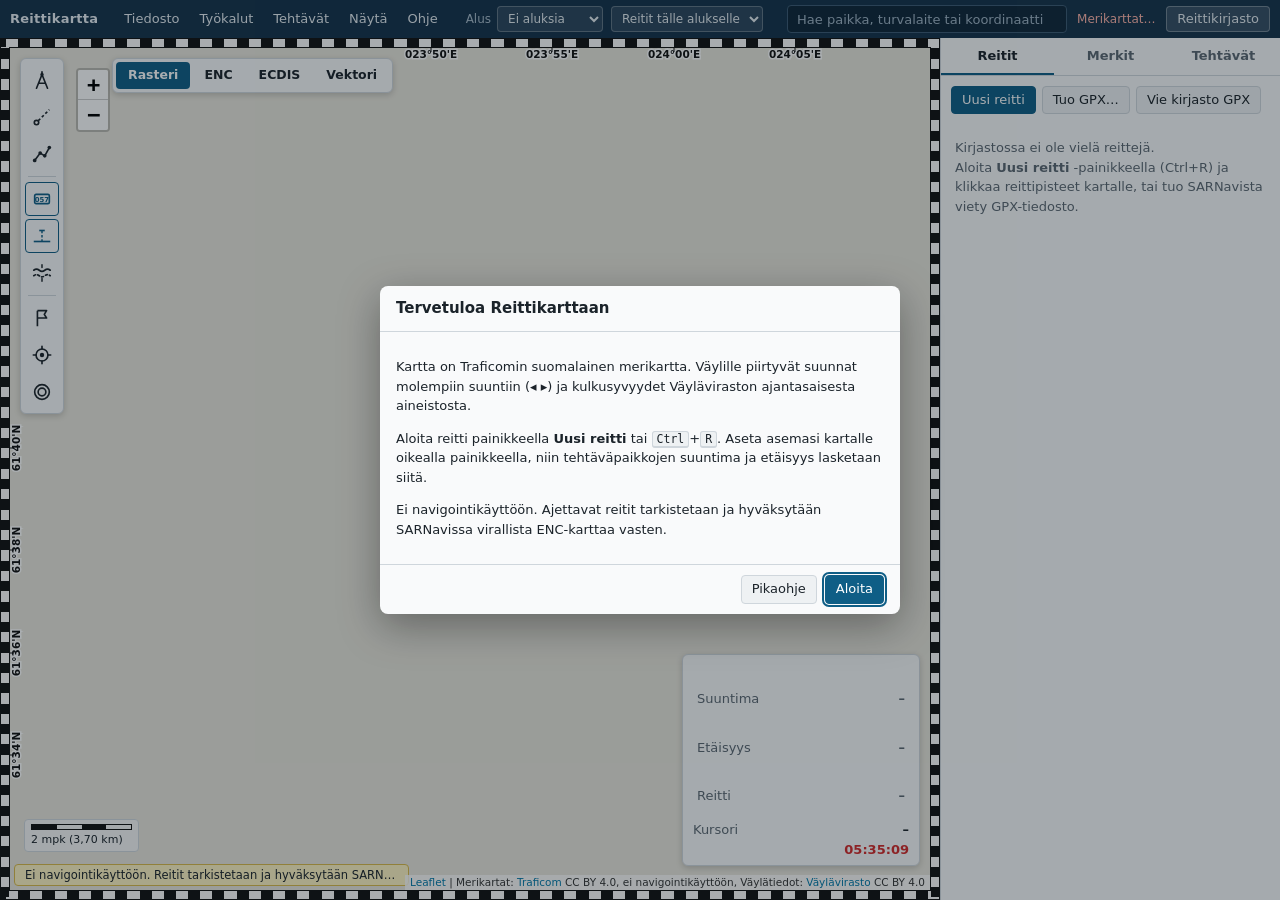
==== commit 893a70f0: "Lisenssi: PolyForm Noncommercial 1.0.0 Koodin lisenssi LICENSE.md-tiedostoon, lisenssiosio ohjeeseen" ====
--- a/lahdekoodi/index.html
+++ b/lahdekoodi/index.html
@@ -1,4 +1,18 @@
 <!doctype html>
+<!--
+  Reittikartta – reittisuunnittelu suomalaisella merikartalla
+  Copyright 2026 Jussi Vaahtikari
+  Lisenssi: PolyForm Noncommercial 1.0.0
+  https://polyformproject.org/licenses/noncommercial/1.0.0
+  Required Notice: Copyright 2026 Jussi Vaahtikari
+
+  Lisenssi koskee sovelluksen omaa koodia. Mukana oleva Leaflet 1.9.4 on
+  BSD-2-lisensoitu, (c) Vladimir Agafonkin. Kartta-aineistot ovat omien
+  lisenssiensä alaisia, ks. sovelluksen kohta Ohje → Aineistot ja käyttöehdot.
+
+  Ei navigointikäyttöön. Lähde: Liikenne- ja viestintävirasto.
+  Ei täytä asianmukaisen merikartan vaatimuksia.
+-->
 <html lang="fi">
 <head>
 <meta charset="utf-8">
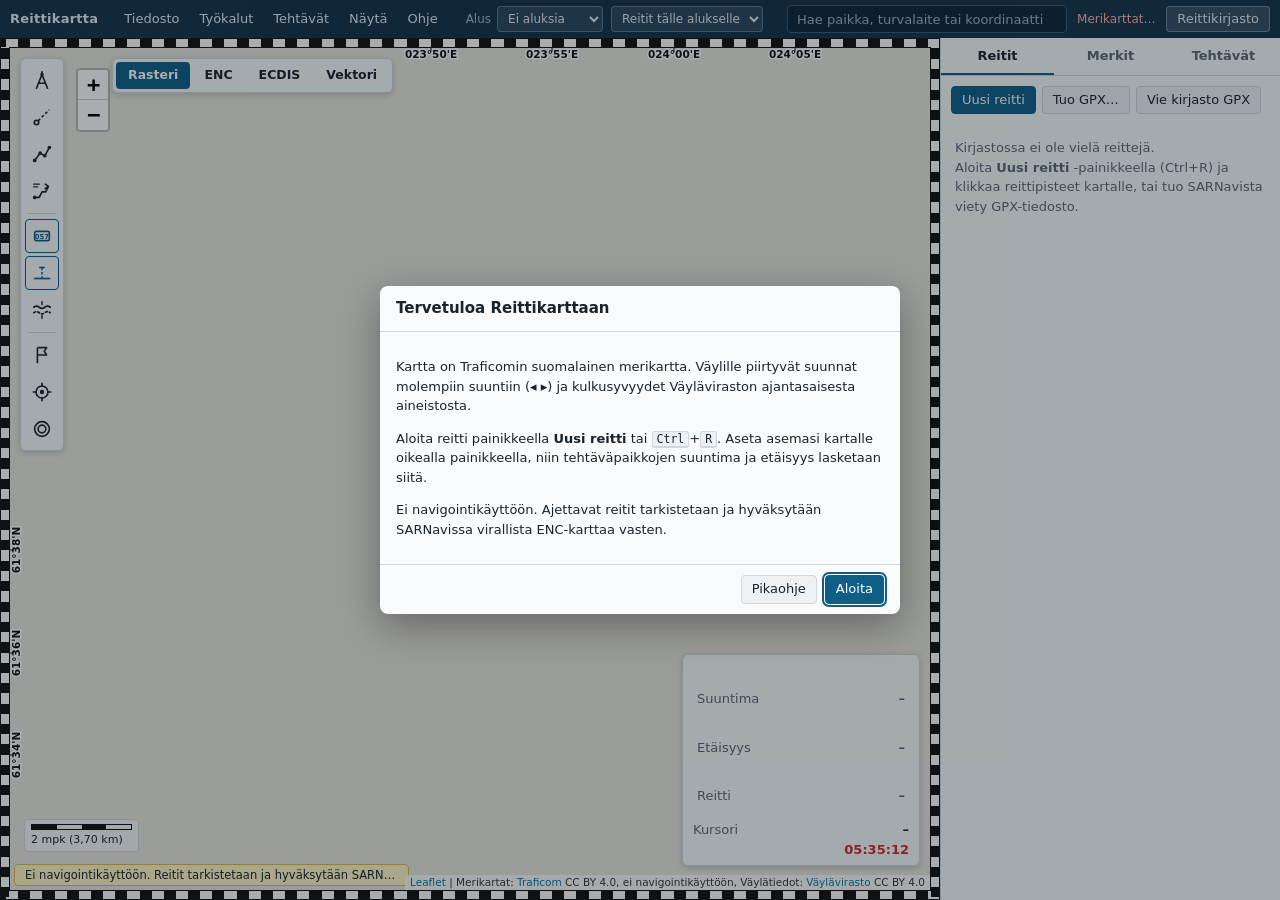
==== commit 1454502d: "Reititys väylää pitkin: automaattinen reitti navigointilinjoja pitkin kulkusyvyysrajoitteella Uusi m" ====
--- a/lahdekoodi/index.html
+++ b/lahdekoodi/index.html
@@ -66,6 +66,9 @@
       </button>
       <button class="tb" id="tbRoute" title="Uusi reitti (Ctrl+R)">
         <svg viewBox="0 0 24 24"><path d="M4 19L10 11L15 14L20 5" fill="none" stroke="currentColor" stroke-width="1.8"/><circle cx="4" cy="19" r="2" fill="currentColor"/><circle cx="10" cy="11" r="2" fill="currentColor"/><circle cx="15" cy="14" r="2" fill="currentColor"/><circle cx="20" cy="5" r="2" fill="currentColor"/></svg>
+      </button>
+      <button class="tb" id="tbAuto" title="Reititä väylää pitkin – automaattinen reitti lähtöpisteestä määränpäähän (Ctrl+Shift+R)">
+        <svg viewBox="0 0 24 24"><path d="M4 19h5l3-6h4l3-6" fill="none" stroke="currentColor" stroke-width="1.8" stroke-linejoin="round"/><path d="M15.5 4.5L19 7l-3.5 2.5" fill="none" stroke="currentColor" stroke-width="1.8" stroke-linecap="round" stroke-linejoin="round"/><circle cx="4" cy="19" r="2" fill="currentColor"/><path d="M3 4.5h6M3 7.5h4" stroke="currentColor" stroke-width="1.6" stroke-linecap="round"/></svg>
       </button>
       <span class="tb-sep"></span>
       <button class="tb tg" id="tbNotes" title="Reittinuottien näkyvyys">
@@ -140,6 +143,7 @@
 <script src="js/chart.js"></script>
 <script src="js/gpx.js"></script>
 <script src="js/routes.js"></script>
+<script src="js/routing.js"></script>
 <script src="js/tools.js"></script>
 <script src="js/library.js"></script>
 <script src="js/search.js"></script>
--- a/lahdekoodi/css/app.css
+++ b/lahdekoodi/css/app.css
@@ -578,3 +578,9 @@
 .tv-ring { position: absolute; left: -18px; top: -18px; width: 36px; height: 36px; border-radius: 50%; border: 3px solid #c2188b; box-sizing: border-box; box-shadow: 0 0 0 2px rgba(255,255,255,.85); }
 .tv-dot { position: absolute; left: -4px; top: -4px; width: 8px; height: 8px; border-radius: 50%; background: #c2188b; border: 1.5px solid #fff; }
 .form label[for=tFind] { align-self: start; padding-top: 9px; }
+
+/* automaattinen reititys */
+.rt-row { display: flex; flex-wrap: wrap; gap: 6px; align-items: center; min-width: 0; }
+.rt-row input { flex: 1 1 200px; min-width: 0; }
+.help table th { text-align: left; font-weight: 600; padding: 2px 10px 2px 0; }
+.help table td { padding: 2px 10px 2px 0; }
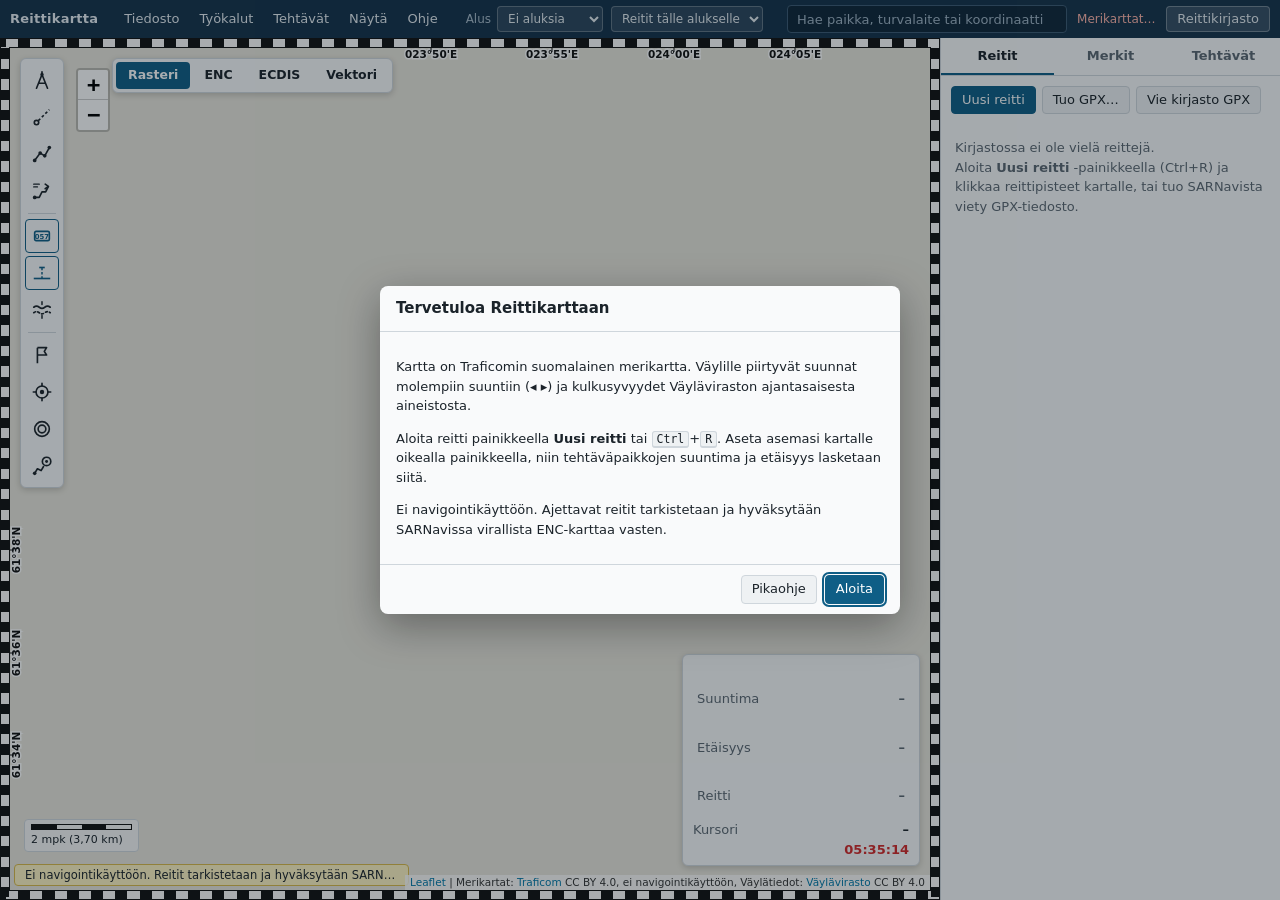
==== commit 11e8e22e: "Reititä tehtävälle, paikannimihaun virheilmoitus ja Vercel Web Analytics Uusi työkalupalkin painike " ====
--- a/lahdekoodi/index.html
+++ b/lahdekoodi/index.html
@@ -90,6 +90,9 @@
       <button class="tb" id="tbTask" title="Uusi tehtäväpaikka">
         <svg viewBox="0 0 24 24"><circle cx="12" cy="12" r="8" fill="none" stroke="currentColor" stroke-width="1.8"/><circle cx="12" cy="12" r="4.2" fill="none" stroke="currentColor" stroke-width="1.8"/></svg>
       </button>
+      <button class="tb" id="tbTaskRoute" title="Reititä tehtävälle – reitti väylää pitkin omasta sijainnista, asemalta tai muusta paikasta tehtäväpaikalle">
+        <svg viewBox="0 0 24 24"><circle cx="17" cy="7" r="4.6" fill="none" stroke="currentColor" stroke-width="1.8"/><circle cx="17" cy="7" r="1.6" fill="currentColor"/><path d="M4 20l3-5 4 2 3-5" fill="none" stroke="currentColor" stroke-width="1.8" stroke-linejoin="round"/><circle cx="4" cy="20" r="2" fill="currentColor"/></svg>
+      </button>
     </div>
 
     <div id="baseSwitch" role="radiogroup" aria-label="Kartan esitystapa">
@@ -148,5 +151,11 @@
 <script src="js/library.js"></script>
 <script src="js/search.js"></script>
 <script src="js/app.js"></script>
+<script>
+// Vercel Web Analytics: anonyymi kävijälaskuri verkkoversiossa. Tiedostona avatussa sovelluksessa ei ladata mitään.
+if (/^https?:$/.test(location.protocol) && /\.vercel\.app$/.test(location.hostname)) {
+  var s = document.createElement('script'); s.defer = true; s.src = '/_vercel/insights/script.js'; document.body.appendChild(s);
+}
+</script>
 </body>
 </html>
--- a/lahdekoodi/css/app.css
+++ b/lahdekoodi/css/app.css
@@ -141,14 +141,14 @@
 #editBanner {
   position: absolute; top: 20px; right: 20px; z-index: 800;
   display: flex; align-items: center; gap: 10px; padding: 7px 10px; border-radius: 6px;
-  color: #fff; background: var(--draft); box-shadow: 0 2px 8px rgba(0,0,0,.25); max-width: 60%;
+  color: #fff; background: var(--draft); box-shadow: 0 2px 8px rgba(0,0,0,.25); max-width: 70%;
 }
 #editBanner.approved { background: #e8c21b; color: #1b1b1b; }
 #editBanner.adding { background: var(--draft); }
 #editBanner .eb-txt { font-weight: 600; }
 #editBanner button {
   border: 1px solid currentColor; background: rgba(255,255,255,.15); color: inherit;
-  border-radius: 4px; padding: 2px 9px;
+  border-radius: 4px; padding: 2px 9px; white-space: nowrap;
 }
 
 /* lukemat oikeassa alakulmassa */
@@ -584,3 +584,8 @@
 .rt-row input { flex: 1 1 200px; min-width: 0; }
 .help table th { text-align: left; font-weight: 600; padding: 2px 10px 2px 0; }
 .help table td { padding: 2px 10px 2px 0; }
+
+/* reititys tehtävälle */
+.rt-start { grid-column: 2; }
+.rt-sub { margin: 2px 0 4px; }
+@media (max-width: 700px) { .rt-start { grid-column: 1; } }
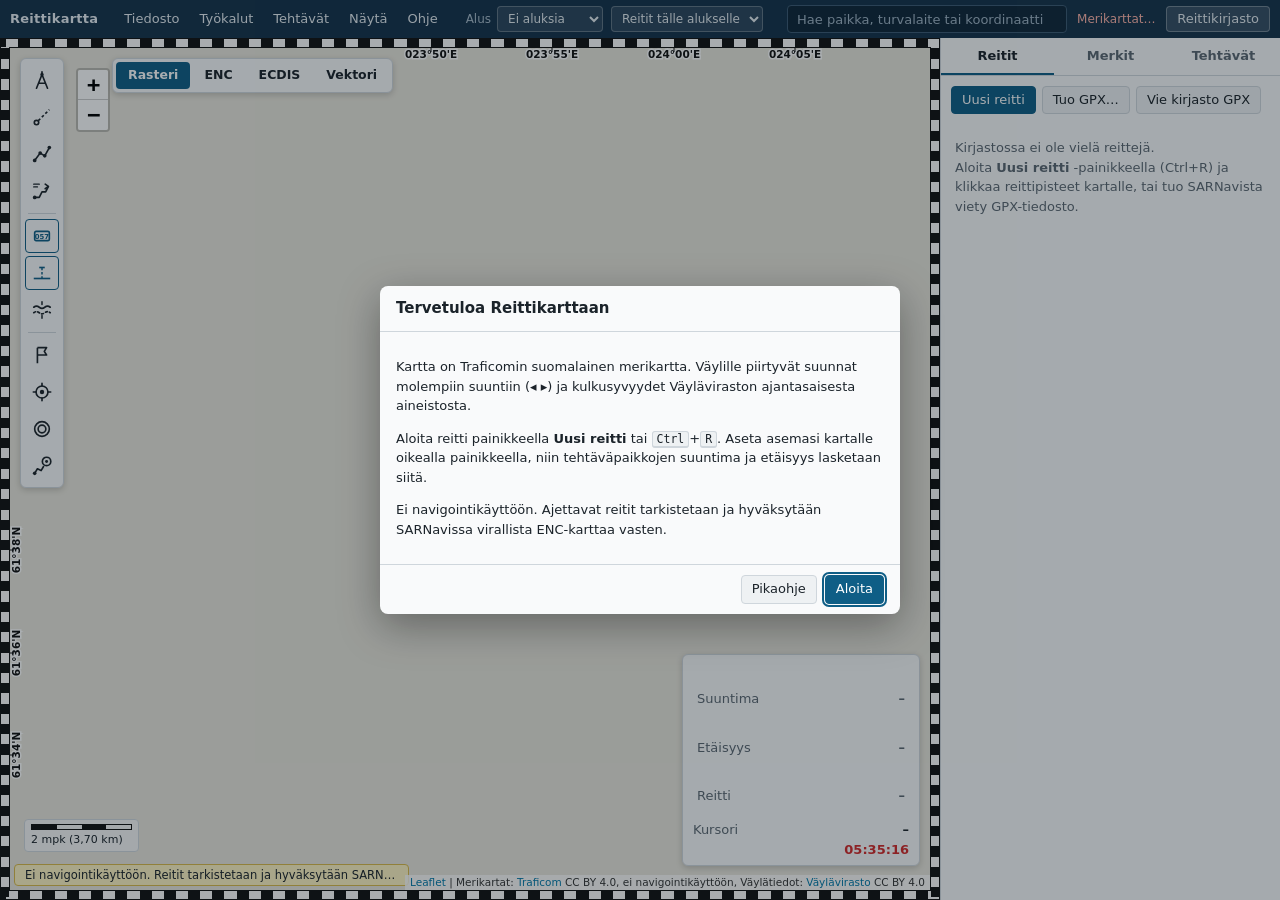
==== commit 2159bbdf: "Vesiliikennemerkit lain mukaisina kilpinä, sillat ja sulut kartalle, viitat ECDIS-värein Vesiliikenn" ====
--- a/lahdekoodi/index.html
+++ b/lahdekoodi/index.html
@@ -143,6 +143,7 @@
 <script src="js/ui.js"></script>
 <script src="js/rastersharp.js"></script>
 <script src="js/symbols.js"></script>
+<script src="js/signs.js"></script>
 <script src="js/chart.js"></script>
 <script src="js/gpx.js"></script>
 <script src="js/routes.js"></script>
--- a/lahdekoodi/css/app.css
+++ b/lahdekoodi/css/app.css
@@ -290,6 +290,7 @@
 }
 .fw-b { background: rgba(255,255,255,.78); padding: 1px 3px; border-radius: 2px; }
 .fw-b.off { color: #000; }
+.fw-b.ll { font-weight: 500; font-size: 11px; background: rgba(255,255,255,.7); }
 .fw-d { border: 1px solid #222; background: #fff; padding: 1px 3px; text-shadow: none; font-weight: 700; }
 body.night .fw-lab { color: #e9eef2; text-shadow: 0 0 2px #000, 0 0 3px #000, 0 0 4px #000; }
 body.night .fw-b { background: rgba(10,14,18,.6); }
@@ -303,10 +304,16 @@
 /* yönäytössä mustat karttamerkit vaaleina (valon pisarat säilyttävät värinsä) */
 body.night .aid-ico svg, body.night .rk-ico svg, body.night .mk svg { filter: invert(.9) hue-rotate(180deg); }
 .aid-name { position: absolute; left: 18px; top: 6px; white-space: nowrap; font: italic 600 11px var(--font); color: #111; text-shadow: 0 0 2px #fff, 0 0 3px #fff; }
-.sg { position: absolute; transform: translate(-50%, -50%); white-space: nowrap; font: 700 10.5px/1 var(--font); }
-.sg-speed { width: 22px; height: 22px; border-radius: 50%; border: 3px solid #d7191c; background: #fff; display: grid; place-items: center; color: #111; }
-.sg-head { background: #1f4fa3; color: #fff; padding: 3px 4px; border-radius: 2px; border: 1px solid #fff; }
-.sg-gen { width: 16px; height: 16px; background: #1f4fa3; color: #fff; display: grid; place-items: center; border: 1px solid #fff; }
+/* vesiliikennemerkit: samassa paikassa olevat merkit tolppana (signs.js) */
+.sg-post { position: absolute; transform: translate(-50%, -50%); display: flex; flex-direction: column; align-items: center; gap: 1px; filter: drop-shadow(0 0 1px rgba(255,255,255,.9)); cursor: pointer; }
+.sg-post svg { display: block; }
+.sg-row { display: flex; gap: 8px; align-items: flex-start; margin-bottom: 6px; }
+.sg-mini svg { width: 22px; height: auto; display: block; }
+/* sillat ja sulut */
+.st-sym { position: absolute; left: 0; top: 0; line-height: 0; cursor: pointer; }
+.st-lab { position: absolute; transform: translate(-50%, -50%); white-space: nowrap; font: 600 11px/1 var(--font); color: #111; background: rgba(255,255,255,.85); border: 1px solid #333; border-radius: 2px; padding: 1px 3px; font-variant-numeric: tabular-nums; }
+.st-lab-ico { pointer-events: none; }
+body.night .st-lab { background: rgba(10,14,18,.8); color: #eee; border-color: #aaa; }
 
 .pop table { border-collapse: collapse; margin-top: 4px; }
 .pop th { text-align: left; color: #555; font-weight: 600; padding: 1px 8px 1px 0; vertical-align: top; }
@@ -581,7 +588,7 @@
 
 /* automaattinen reititys */
 .rt-row { display: flex; flex-wrap: wrap; gap: 6px; align-items: center; min-width: 0; }
-.rt-row input { flex: 1 1 200px; min-width: 0; }
+.rt-row input, .rt-row select { flex: 1 1 200px; min-width: 0; }
 .help table th { text-align: left; font-weight: 600; padding: 2px 10px 2px 0; }
 .help table td { padding: 2px 10px 2px 0; }
 
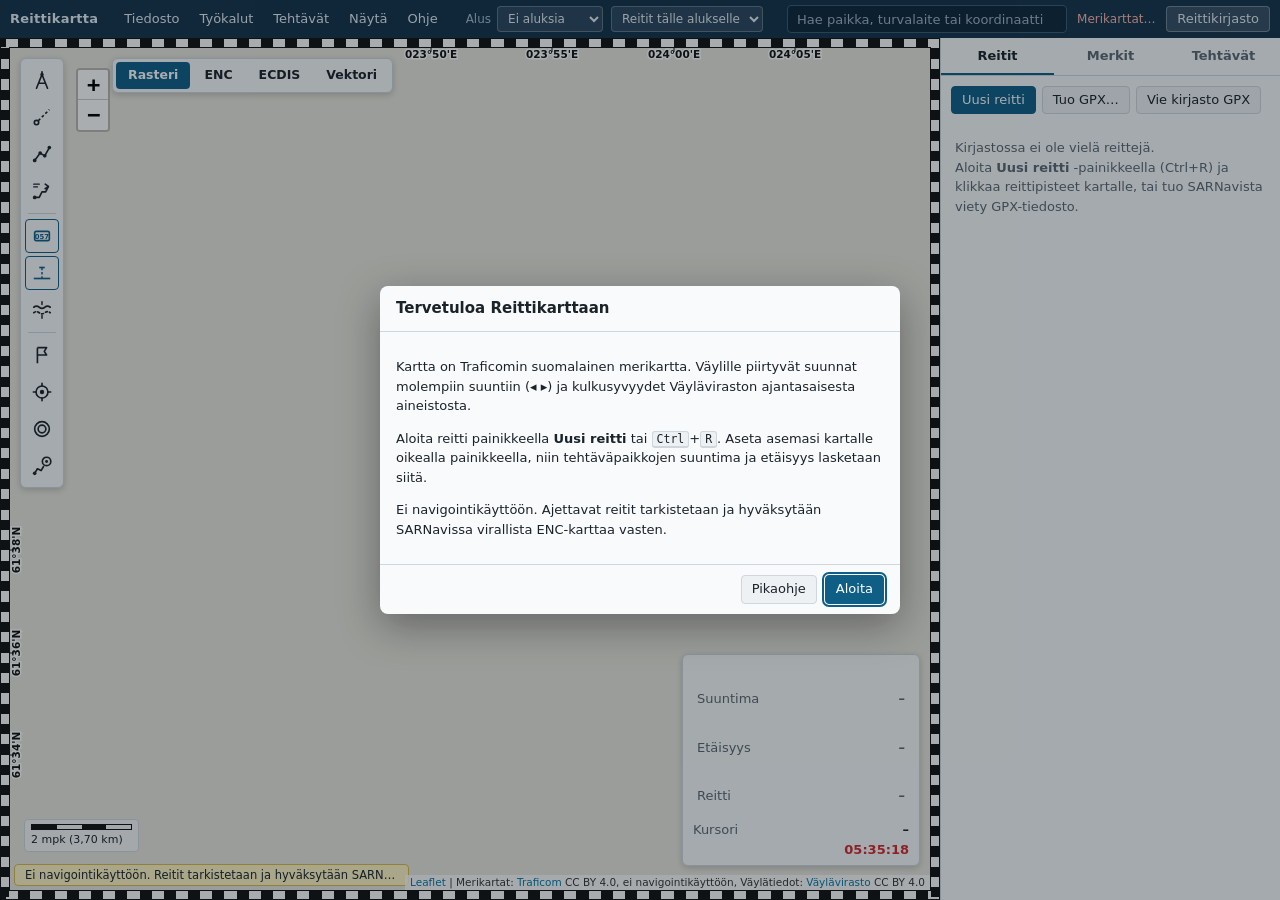
==== commit e15ca1c0: "Maasto-tasot ja osoitehaku Näsijärven aineistopaketista (vaihe 2) Näytä-valikkoon ryhmä Maasto (Näsi" ====
--- a/lahdekoodi/index.html
+++ b/lahdekoodi/index.html
@@ -138,6 +138,8 @@
 <input type="file" id="fileInput" accept=".gpx,.json,application/gpx+xml,application/json" hidden>
 
 <script src="lib/leaflet.js"></script>
+<script src="lib/pmtiles.js"></script>
+<script src="lib/protomaps-leaflet.js"></script>
 <script src="js/geo.js"></script>
 <script src="js/store.js"></script>
 <script src="js/ui.js"></script>
@@ -145,6 +147,7 @@
 <script src="js/symbols.js"></script>
 <script src="js/signs.js"></script>
 <script src="js/chart.js"></script>
+<script src="js/terrain.js"></script>
 <script src="js/gpx.js"></script>
 <script src="js/routes.js"></script>
 <script src="js/routing.js"></script>
--- a/lahdekoodi/css/app.css
+++ b/lahdekoodi/css/app.css
@@ -94,7 +94,7 @@
 #main { flex: 1; display: flex; min-height: 0; }
 #mapwrap { position: relative; flex: 1; min-width: 0; }
 #map { position: absolute; inset: 0; background: var(--map-bg); }
-body.night #map .leaflet-tile-pane, body.night #map .leaflet-chart-pane, body.night #map .leaflet-depth-pane { filter: invert(.92) hue-rotate(180deg) brightness(.72) contrast(1.05) saturate(.75); }
+body.night #map .leaflet-tile-pane, body.night #map .leaflet-chart-pane, body.night #map .leaflet-depth-pane, body.night #map .leaflet-terrainCover-pane, body.night #map .leaflet-terrainRelief-pane, body.night #map .leaflet-terrainVec-pane { filter: invert(.92) hue-rotate(180deg) brightness(.72) contrast(1.05) saturate(.75); }
 .leaflet-container { font-family: var(--font); }
 .chart-border { position: absolute; inset: 0; pointer-events: none; z-index: 640; }
 #map.mode-cross, #map.mode-cross .leaflet-interactive { cursor: crosshair !important; }
@@ -596,3 +596,6 @@
 .rt-start { grid-column: 2; }
 .rt-sub { margin: 2px 0 4px; }
 @media (max-width: 700px) { .rt-start { grid-column: 1; } }
+
+/* Maasto-tasot: napautusikkunan osiot */
+.pop + .pop { margin-top: 8px; padding-top: 5px; border-top: 1px solid #d5dbe0; }
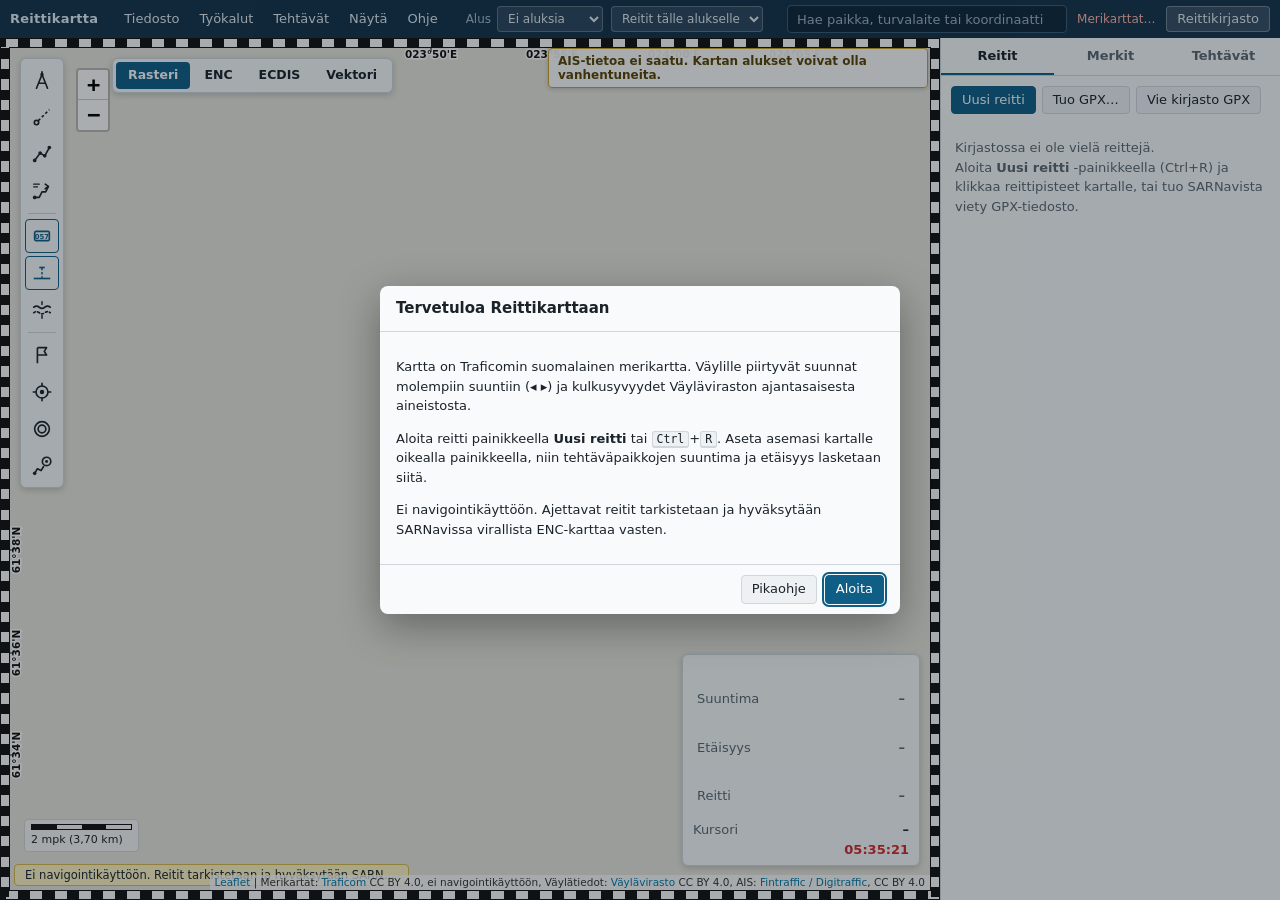
==== commit ad7c0c18: "AIS-alukset: välitallennus (työ kesken) Digitrafficin AIS-sijainnit ja alustiedot sekä haku alusten " ====
--- a/lahdekoodi/index.html
+++ b/lahdekoodi/index.html
@@ -138,8 +138,6 @@
 <input type="file" id="fileInput" accept=".gpx,.json,application/gpx+xml,application/json" hidden>
 
 <script src="lib/leaflet.js"></script>
-<script src="lib/pmtiles.js"></script>
-<script src="lib/protomaps-leaflet.js"></script>
 <script src="js/geo.js"></script>
 <script src="js/store.js"></script>
 <script src="js/ui.js"></script>
@@ -147,12 +145,12 @@
 <script src="js/symbols.js"></script>
 <script src="js/signs.js"></script>
 <script src="js/chart.js"></script>
-<script src="js/terrain.js"></script>
 <script src="js/gpx.js"></script>
 <script src="js/routes.js"></script>
 <script src="js/routing.js"></script>
 <script src="js/tools.js"></script>
 <script src="js/library.js"></script>
+<script src="js/ais.js"></script>
 <script src="js/search.js"></script>
 <script src="js/app.js"></script>
 <script>
--- a/lahdekoodi/css/app.css
+++ b/lahdekoodi/css/app.css
@@ -94,7 +94,7 @@
 #main { flex: 1; display: flex; min-height: 0; }
 #mapwrap { position: relative; flex: 1; min-width: 0; }
 #map { position: absolute; inset: 0; background: var(--map-bg); }
-body.night #map .leaflet-tile-pane, body.night #map .leaflet-chart-pane, body.night #map .leaflet-depth-pane, body.night #map .leaflet-terrainCover-pane, body.night #map .leaflet-terrainRelief-pane, body.night #map .leaflet-terrainVec-pane { filter: invert(.92) hue-rotate(180deg) brightness(.72) contrast(1.05) saturate(.75); }
+body.night #map .leaflet-tile-pane, body.night #map .leaflet-chart-pane, body.night #map .leaflet-depth-pane { filter: invert(.92) hue-rotate(180deg) brightness(.72) contrast(1.05) saturate(.75); }
 .leaflet-container { font-family: var(--font); }
 .chart-border { position: absolute; inset: 0; pointer-events: none; z-index: 640; }
 #map.mode-cross, #map.mode-cross .leaflet-interactive { cursor: crosshair !important; }
@@ -597,5 +597,30 @@
 .rt-sub { margin: 2px 0 4px; }
 @media (max-width: 700px) { .rt-start { grid-column: 1; } }
 
-/* Maasto-tasot: napautusikkunan osiot */
-.pop + .pop { margin-top: 8px; padding-top: 5px; border-top: 1px solid #d5dbe0; }
+/* AIS-alukset (ais.js). Alukset ovat omassa panessaan (aisPane), jota yönäytön suodattimet eivät koske,
+   joten merkkien omat värit säilyvät. Vaalea hehku erottaa tumman reunaviivan tummalta yökartalta. */
+.ais-w { position: relative; width: 100%; height: 100%; display: flex; align-items: center; justify-content: center; cursor: pointer; }
+.ais-s { display: block; overflow: visible; filter: drop-shadow(0 0 1px rgba(255,255,255,.9)); }
+body.night .ais-s { filter: drop-shadow(0 0 1px rgba(255,255,255,.6)); }
+.ais-n { position: absolute; top: 50%; transform: translateY(-50%); white-space: nowrap; pointer-events: none;
+  font: 600 11px/1 var(--font); color: #111; text-shadow: 0 0 2px #fff, 0 0 3px #fff, 0 0 4px #fff; }
+.ais-n.sar { color: #b53f00; font-weight: 700; }
+body.night .ais-n { color: #eee; text-shadow: 0 0 2px #000, 0 0 3px #000; }
+body.night .ais-n.sar { color: #ff9a5c; }
+/* reitin, mittauksen tai paikan poiminnan aikana napautus menee aluksen läpi kartalle */
+#map.mode-cross .ais-ico { pointer-events: none !important; }
+
+/* aluksen kortti */
+.ais-popup .leaflet-popup-content { margin: 10px 12px 12px; font: 13px/1.35 var(--font); }
+.ais-pop .ais-t { display: block; font-size: 14.5px; padding-right: 28px; word-break: break-word; }
+.ais-pop .ais-sub { color: #555; margin-bottom: 4px; }
+.ais-pop .ais-rows { min-height: 90px; max-height: calc(100vh - 330px); max-height: calc(100dvh - 330px); overflow-y: auto; }
+.ais-pop table { width: 100%; margin-top: 2px; }
+.ais-pop th { white-space: nowrap; }
+.ais-pop td { word-break: break-word; }
+.ais-task { display: block; width: 100%; min-height: 44px; margin-top: 8px; padding: 8px 10px; border: 1px solid #0b4f7a; border-radius: 6px;
+  background: #0f5e86; color: #fff; font: 600 13px var(--font); cursor: pointer; }
+.ais-task:hover { background: #0b4f7a; }
+@media (pointer: coarse) {
+  .leaflet-container .ais-popup a.leaflet-popup-close-button { width: 40px; height: 40px; padding: 0; font-size: 26px; line-height: 40px; text-align: center; }
+}
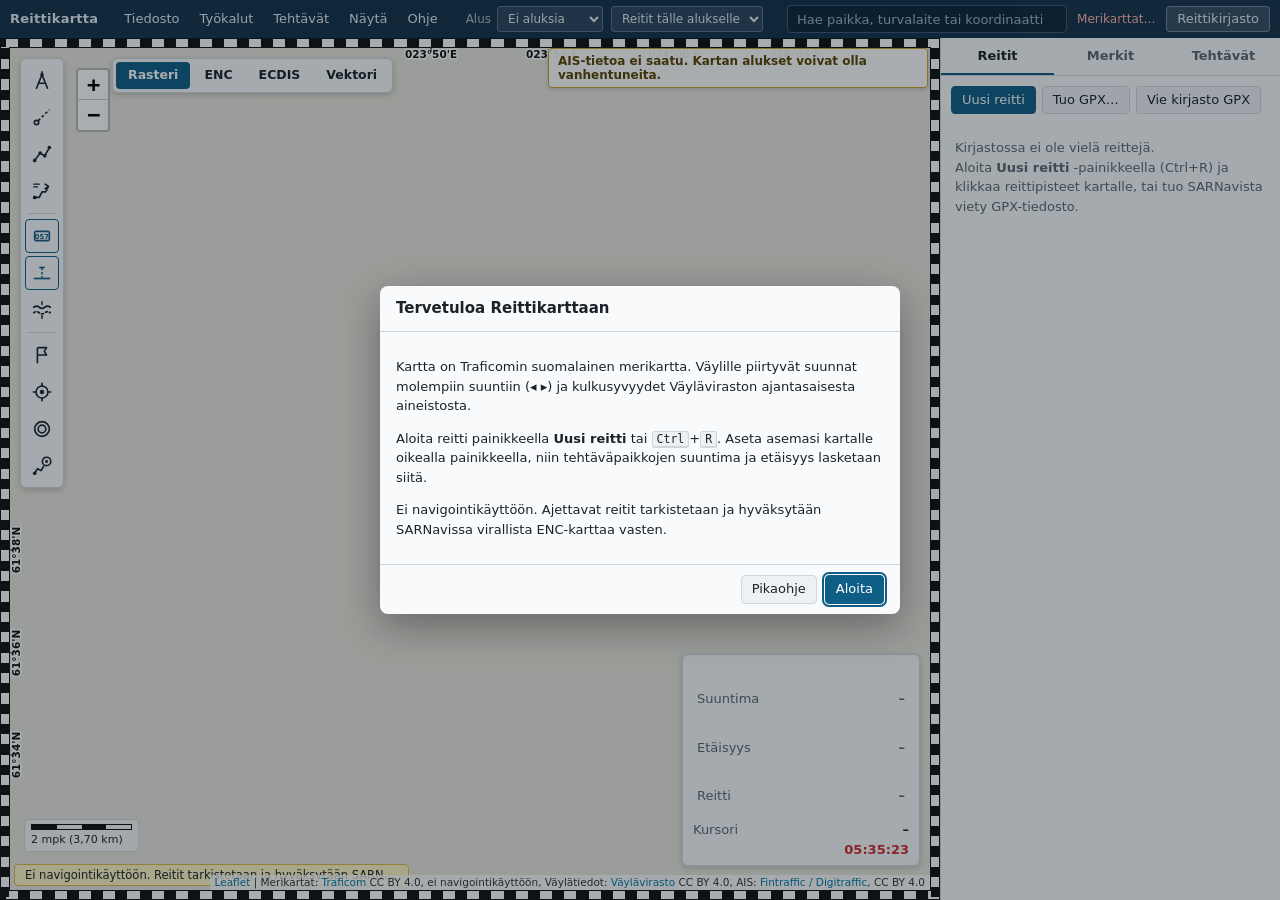
==== commit b1955fb1: "Yhdistetään main (AIS-alukset, sivuutuskorjaus) simulaattorihaaraan Ristiriidat ratkaistu niin, että" ====
--- a/lahdekoodi/index.html
+++ b/lahdekoodi/index.html
@@ -138,6 +138,8 @@
 <input type="file" id="fileInput" accept=".gpx,.json,application/gpx+xml,application/json" hidden>
 
 <script src="lib/leaflet.js"></script>
+<script src="lib/pmtiles.js"></script>
+<script src="lib/protomaps-leaflet.js"></script>
 <script src="js/geo.js"></script>
 <script src="js/store.js"></script>
 <script src="js/ui.js"></script>
@@ -145,6 +147,7 @@
 <script src="js/symbols.js"></script>
 <script src="js/signs.js"></script>
 <script src="js/chart.js"></script>
+<script src="js/terrain.js"></script>
 <script src="js/gpx.js"></script>
 <script src="js/routes.js"></script>
 <script src="js/routing.js"></script>
--- a/lahdekoodi/css/app.css
+++ b/lahdekoodi/css/app.css
@@ -94,7 +94,7 @@
 #main { flex: 1; display: flex; min-height: 0; }
 #mapwrap { position: relative; flex: 1; min-width: 0; }
 #map { position: absolute; inset: 0; background: var(--map-bg); }
-body.night #map .leaflet-tile-pane, body.night #map .leaflet-chart-pane, body.night #map .leaflet-depth-pane { filter: invert(.92) hue-rotate(180deg) brightness(.72) contrast(1.05) saturate(.75); }
+body.night #map .leaflet-tile-pane, body.night #map .leaflet-chart-pane, body.night #map .leaflet-depth-pane, body.night #map .leaflet-terrainCover-pane, body.night #map .leaflet-terrainRelief-pane, body.night #map .leaflet-terrainVec-pane { filter: invert(.92) hue-rotate(180deg) brightness(.72) contrast(1.05) saturate(.75); }
 .leaflet-container { font-family: var(--font); }
 .chart-border { position: absolute; inset: 0; pointer-events: none; z-index: 640; }
 #map.mode-cross, #map.mode-cross .leaflet-interactive { cursor: crosshair !important; }
@@ -597,6 +597,9 @@
 .rt-sub { margin: 2px 0 4px; }
 @media (max-width: 700px) { .rt-start { grid-column: 1; } }
 
+/* Maasto-tasot: napautusikkunan osiot */
+.pop + .pop { margin-top: 8px; padding-top: 5px; border-top: 1px solid #d5dbe0; }
+
 /* AIS-alukset (ais.js). Alukset ovat omassa panessaan (aisPane), jota yönäytön suodattimet eivät koske,
    joten merkkien omat värit säilyvät. Vaalea hehku erottaa tumman reunaviivan tummalta yökartalta. */
 .ais-w { position: relative; width: 100%; height: 100%; display: flex; align-items: center; justify-content: center; cursor: pointer; }
@@ -604,11 +607,19 @@
 body.night .ais-s { filter: drop-shadow(0 0 1px rgba(255,255,255,.6)); }
 .ais-n { position: absolute; top: 50%; transform: translateY(-50%); white-space: nowrap; pointer-events: none;
   font: 600 11px/1 var(--font); color: #111; text-shadow: 0 0 2px #fff, 0 0 3px #fff, 0 0 4px #fff; }
+.ais-n.t { transform: translate(-50%, -100%); }
+.ais-n.b { transform: translate(-50%, 0); }
+.ais-n.l { transform: translate(-100%, -50%); }
 .ais-n.sar { color: #b53f00; font-weight: 700; }
 body.night .ais-n { color: #eee; text-shadow: 0 0 2px #000, 0 0 3px #000; }
 body.night .ais-n.sar { color: #ff9a5c; }
+/* Rungon (ais-hull) napautuksen ottaa vastaan vain rungon oma muoto ja sen ympärillä oleva läpinäkyvä reunus (ais-hit).
+   Muuten pitkän tai vinon rungon laatikko peittäisi vierekkäiset alukset. */
+.ais-ico.ais-hullico { pointer-events: none !important; }
+.ais-hull-s { position: absolute; }
+.ais-hull-s .ais-hit { pointer-events: all; cursor: pointer; }
 /* reitin, mittauksen tai paikan poiminnan aikana napautus menee aluksen läpi kartalle */
-#map.mode-cross .ais-ico { pointer-events: none !important; }
+#map.mode-cross .ais-ico, #map.mode-cross .ais-ico * { pointer-events: none !important; }
 
 /* aluksen kortti */
 .ais-popup .leaflet-popup-content { margin: 10px 12px 12px; font: 13px/1.35 var(--font); }
